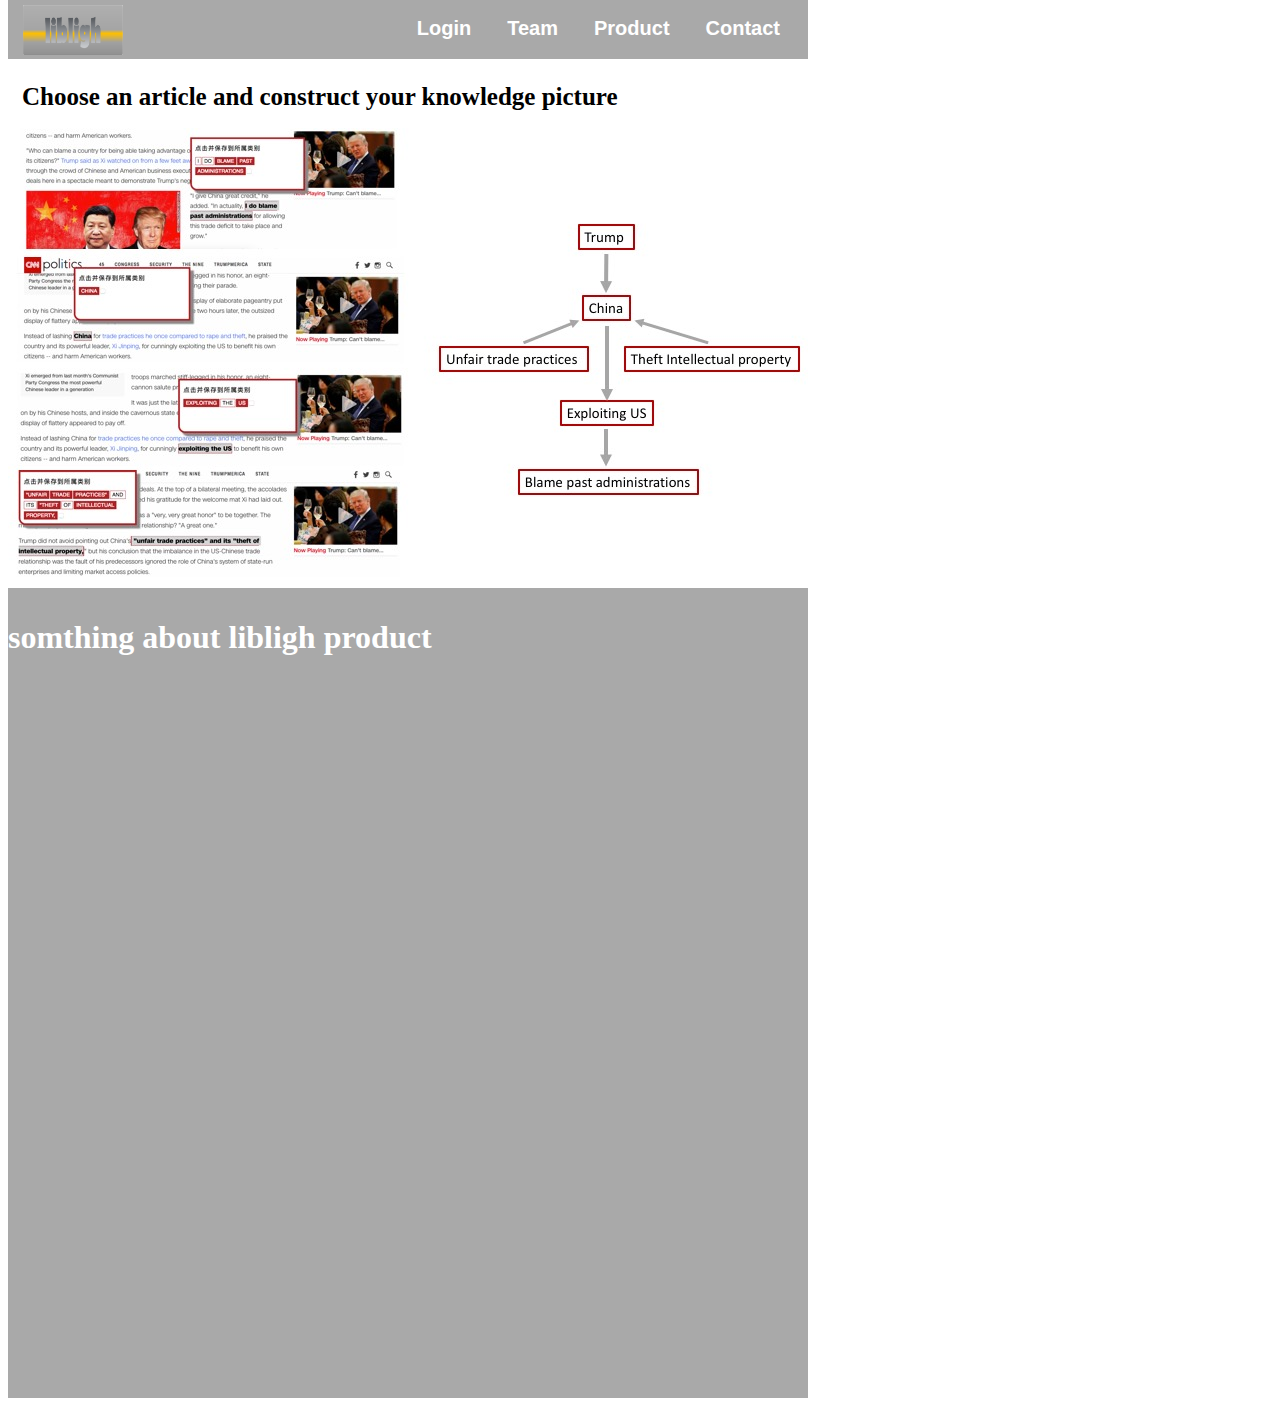
==== index.html @ 071c45fa "V1 structure" ====
<!DOCTYPE html>
<html lang="en">

<head>
  <meta charset="utf-8">
  <meta hettp-equiv="X-UA-Compatible" content="IE=edge">
  <meta name="veiwport" content="width=device-width, initial-scale=1">
  <title>LibLigh</title>
  <link href="stylesheet.css" rel="stylesheet">
</head>

<body>
  <div id="wrapper">
    <div id="logo">
      <img src="img/logo.png" width="100" height="50">
    </div>
    <div id="logo-guide">
      <ul class="nav-guide">
        <li><a id="item_1" href="index.html">Contact</a></li>
        <li><a id="item_2" href="product.html">Product</a></li>
        <li><a id="item_3" href="team.html">Team</a></li>
        <li><a id="item_3" href="Login.html">Login</a></li>
      </ul>
    </div>
  </div>

    <div id="about_the_product">
          <h1 id="construct_knowledge">Choose an article and construct your knowledge picture</h1>
          <img src="img/example.jpg" width="800" height="450">

    </div>
    <div id="product_methodology" >

        <h1 id="introduction_the_product">somthing about libligh product</h1>
    </div>








</body>


</html>
---- stylesheet.css ----
#construct_knowledge{
  margin-top: -25px;
  padding-left: 14px;
  font-family: fantasy;
  font-weight:200px;
  font-size: 25px;

}
#wrapper{
  margin-top: -25px;
  position: fixed;
}
#logo{

  float: left;
  padding-top: 22px;
  padding-left: 15px;
}
#logo-guide{
  width: 800px;
  height: 60px;
  background-color: #A9A9A9;

}
#about_the_product{
  padding-top: 100px;
  padding-bottom: 30px;
  width: 800px;
  height: 450px;
  background-color: #ffffff;

}
#introduction_the_product{
  color:white;
}

#product_methodology{
  padding-top: 10px;
  width: 800px;
  height: 800px;
  background-color: #A9A9A9;
}
.nav-guide li{
  display: inline-block;
  float:right;
  position: relative;
  padding-top: 18px;
  padding-right: 20px;
}
.nav-guide a{
  text-decoration: none;
  font-size: 20px;
  color: #ffffff;
  padding: 8px 8px;
  font-family: Sans-serif;
  font-weight: bold;
}
.nav-guide li:hover > a,

.nav-guide a:focus {

    border-radius: 5px;
    background-color: #ffffff;
    color:#A9A9A9;

}
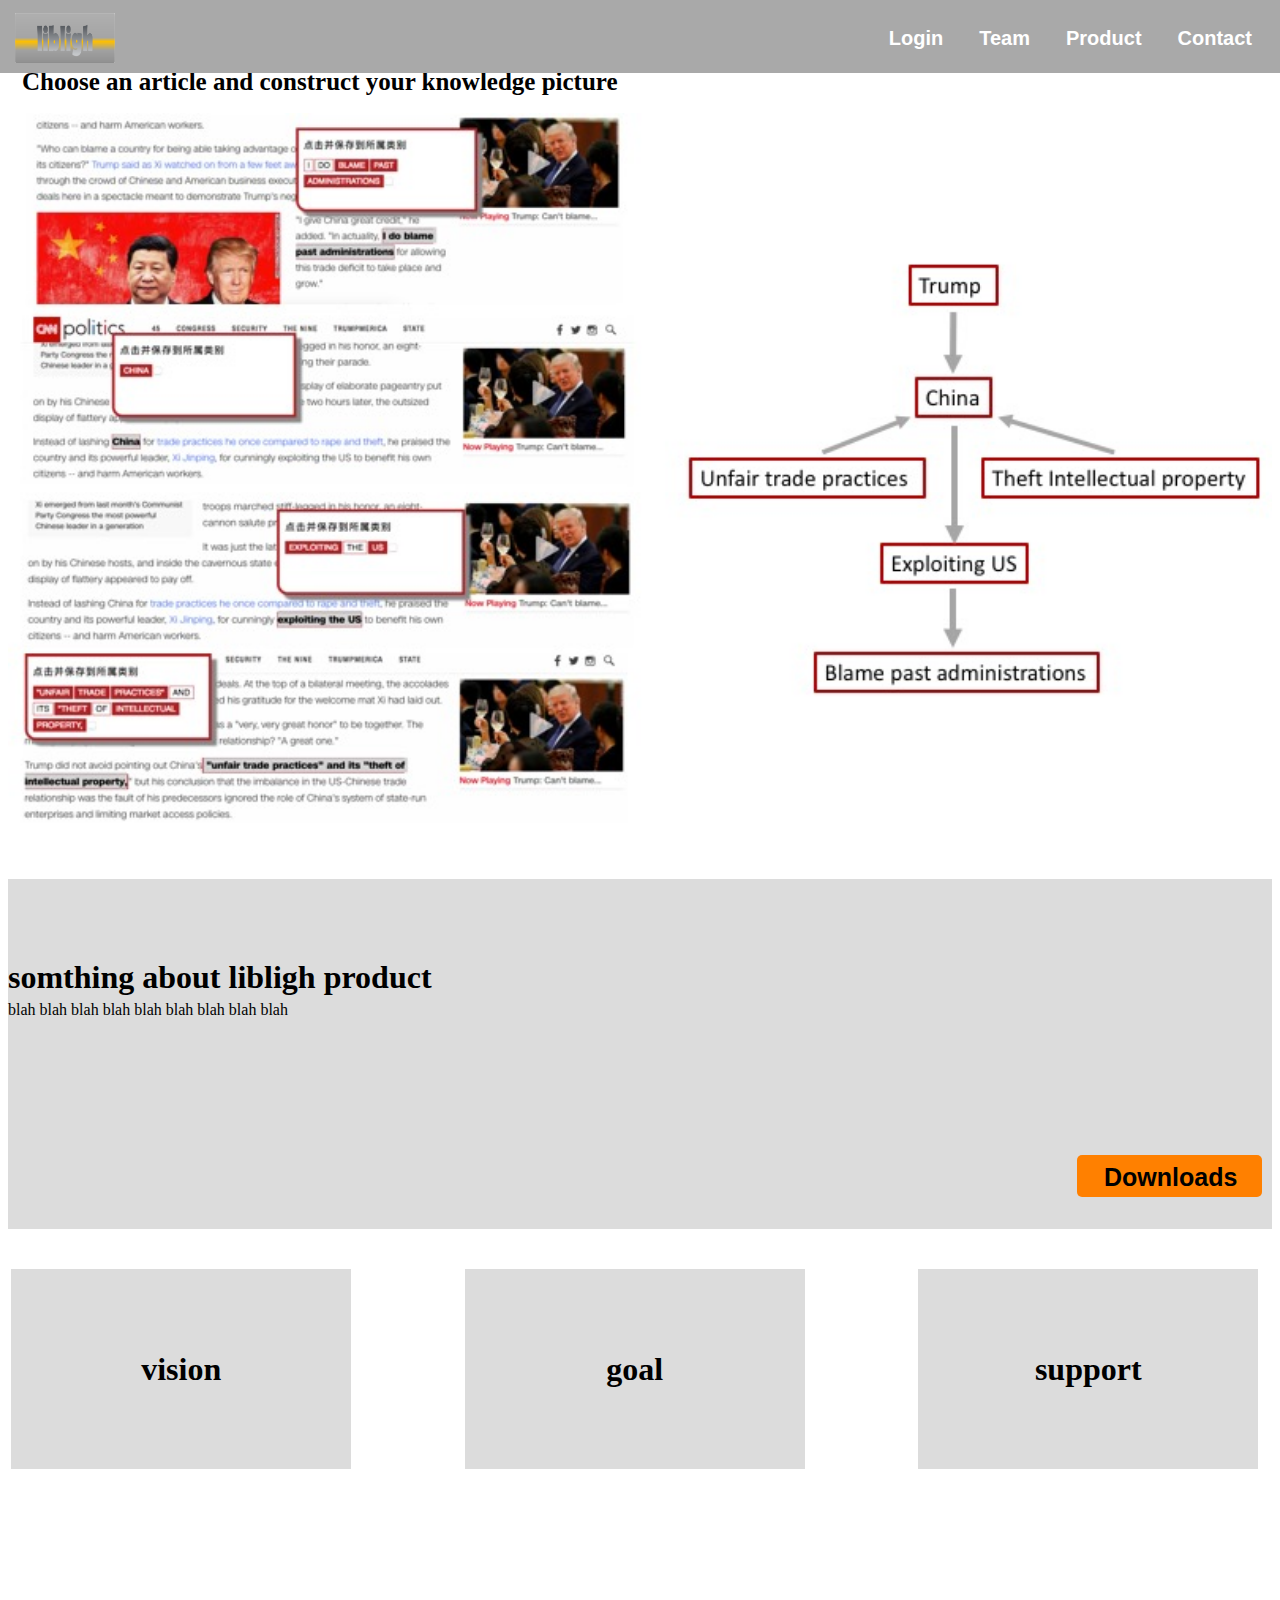
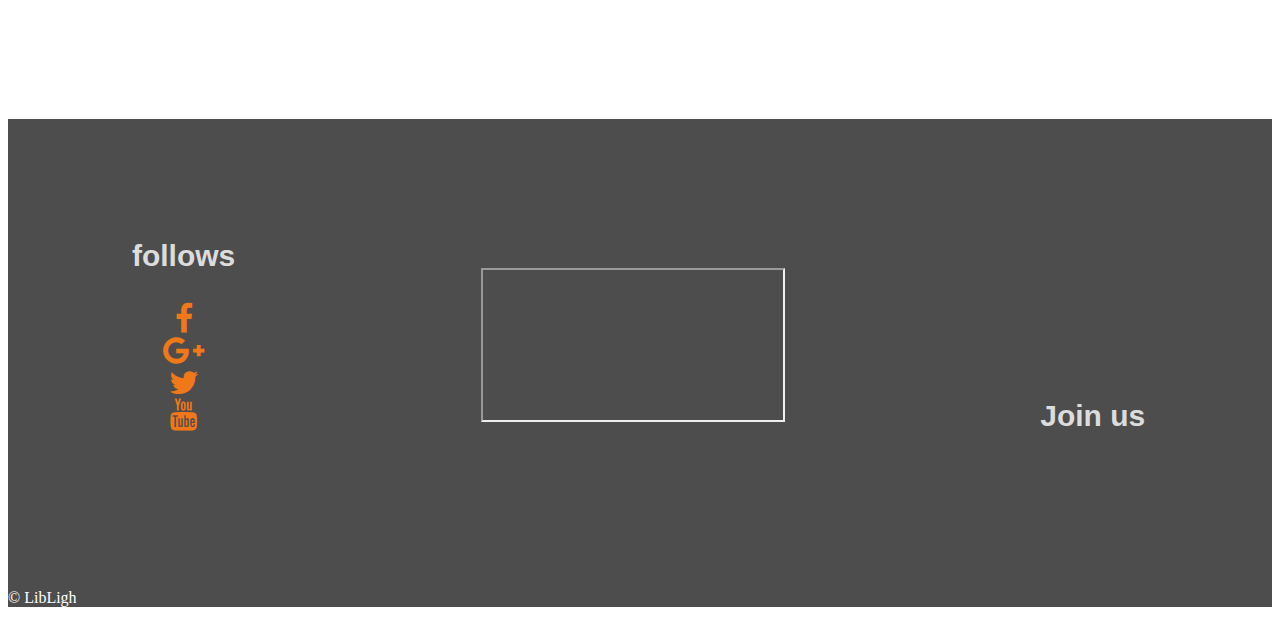
==== commit 13904123: "2rd V" ====
--- a/index.html
+++ b/index.html
@@ -3,14 +3,16 @@
 
 <head>
   <meta charset="utf-8">
-  <meta hettp-equiv="X-UA-Compatible" content="IE=edge">
+
   <meta name="veiwport" content="width=device-width, initial-scale=1">
   <title>LibLigh</title>
   <link href="stylesheet.css" rel="stylesheet">
+  <link rel="stylesheet" href="css/font-awesome.min.css">
+
 </head>
 
 <body>
-  <div id="wrapper">
+  <div id="header">
     <div id="logo">
       <img src="img/logo.png" width="100" height="50">
     </div>
@@ -24,22 +26,83 @@
     </div>
   </div>
 
-    <div id="about_the_product">
-          <h1 id="construct_knowledge">Choose an article and construct your knowledge picture</h1>
-          <img src="img/example.jpg" width="800" height="450">
+  <div id="wrapper">
+    <div id="row" class="col-m-12 col-12">
+
+      <div id="about_the_product" class="col-m-12 col-12">
+        <h1 id="construct_knowledge">Choose an article and construct your knowledge picture</h1>
+        <img src="img/example.jpg" width=100% height=auto>
+
+      </div>
+
+      <div class="col-m-12 col-12 introduction">
+
+        <h1 id="introduction_the_product">somthing about libligh product</h1>
+        <p>blah blah blah blah blah blah blah blah blah</p>
+        <div class="download_window " >
+        <a class="download" href="dowload.html"> Downloads</a>
+        </div>
+
+
+      </div>
+
+      <div class="strech_methodology col-m-12 col-12">
+        <div class="col-m-13  col-13 vision">
+          <h1>vision</h1>
+        </div>
+        <div class="col-m-1 col-1 blank">
+
+        </div>
+        <div class="col-m-13 col-13 vision">
+          <h1>goal</h1>
+        </div>
+        <div class="col-m-1 col-1 blank">
+
+        </div>
+        <div class="col-m-13 col-13 vision">
+          <h1>support</h1>
+        </div>
+
 
     </div>
-    <div id="product_methodology" >
 
-        <h1 id="introduction_the_product">somthing about libligh product</h1>
+<div class="clearfix"></div>
+
+  <div class="footer col-m-12 col-12">
+    <div class=strech_methodology_footer>
+      <div class="col-m-13  col-13 vision_1">
+        <p class="text">follows</p>
+
+        <ul class="social">
+          <li><a href="#"><i class="fa fa-facebook"></i></a></li>
+          <li><a href="#"><i class="fa fa-google-plus"></i></a></li>
+          <li><a href="#"><i class="fa fa-twitter"></i></a></li>
+          <li><a href="#"><i class="fa fa-youtube"></i></a></li>
+        </ul>
+
+      </div>
+      <div class="col-m-14 col-1 blank_1">
+
+      </div>
+      <div class="col-m-13 col-13 vision_1">
+        <div class="google-maps">
+             <iframe src="https://www.google.com/maps/embed?pb=!1m14!1m8!1m3!1d10057.95122415808!2d-1.3933070637675973!3d50.93319116964276!3m2!1i1024!2i768!4f13.1!3m3!1m2!1s0x0%3A0x50cabc792a027365!2sUniversity+of+Southampton+Highfield+Campus!5e0!3m2!1sen!2suk!4v1473668326831"></iframe>
+
+        </div>
+      </div>
+      <div class="col-m-14 col-1 blank_1">
+
+      </div>
+      <div class="col-m-13 col-13 vision_1">
+        <p class="text">Join us</p>
+      </div>
     </div>
 
 
+<div class="copy_right">
 
-
-
-
-
+</p>&copy; LibLigh<p>
+</div>
 
 </body>
 
--- a/stylesheet.css
+++ b/stylesheet.css
@@ -1,4 +1,6 @@
-
+*{
+  box-sizing:border-box;
+}
 #construct_knowledge{
   margin-top: -25px;
   padding-left: 14px;
@@ -7,46 +9,72 @@
   font-size: 25px;
 
 }
+#header{
+  height: 80px;
+  background-color: #A9A9A9;
+  position: fixed;
+  right: 0;
+  left: 0;
+  z-index: 1;
+}
 #wrapper{
-  margin-top: -25px;
-  position: fixed;
+  margin-top: -15px;
+
 }
 #logo{
 
   float: left;
-  padding-top: 22px;
+  padding-top: 20px;
   padding-left: 15px;
 }
 #logo-guide{
-  width: 800px;
+
   height: 60px;
   background-color: #A9A9A9;
+
 
 }
 #about_the_product{
   padding-top: 100px;
   padding-bottom: 30px;
-  width: 800px;
-  height: 450px;
+
+  height: auto;
   background-color: #ffffff;
 
+
 }
 #introduction_the_product{
-  color:white;
+  padding-top: 80px;
+  color:black;
+  height: 100px;
+
+
+}
+.introduction{
+  background-color: #DCDCDC;
+  height: 350px;
+
+
 }
 
 #product_methodology{
-  padding-top: 10px;
-  width: 800px;
-  height: 800px;
-  background-color: #A9A9A9;
-}
+  padding-top: 20px;
+  padding-left: 170px;
+  height: 300px;
+  background-color: #F8F8FF;
+}
+.our_company{
+  height:auto;
+  background-color: #DCDCDC;
+}
+
 .nav-guide li{
   display: inline-block;
   float:right;
   position: relative;
   padding-top: 18px;
   padding-right: 20px;
+
 }
 .nav-guide a{
   text-decoration: none;
@@ -65,3 +93,169 @@
     color:#A9A9A9;
 
 }
+.download{
+color: black;
+text-decoration: none;
+font-size: 25px;
+font-family:sans-serif;
+font-weight: bold;
+padding-left: 15px;
+}
+.download:hover{
+  color: white;
+}
+.download_window{
+  border-radius: 5px;
+  padding-top: 8px;
+  padding-left: 12px;
+  width: 185px;
+  height: 42px;
+  background-color: #ff8000;
+  position: relative;
+  margin-right: 10px;
+  margin-top: 120px;
+  float: right;
+  z-index: 0;
+}
+
+.vision{
+  margin-top: 30px;
+
+  padding-top: 60px;
+  text-align:center;
+  background-color:#DCDCDC;
+  height: 200px;
+  display: inline-block;
+
+
+}
+.vision_1{
+
+  margin-top: 30px;
+  padding-top: 60px;
+  text-align:center;
+  background-color:#4d4d4d;
+  height: 200px;
+  display: inline-block;
+
+
+}
+
+
+.blank{
+  padding-top: 20px;
+  text-align:center;
+  height: 20px;
+  background-color: white;
+  display: inline-block;
+}
+.blank_1{
+  padding-top: 20px;
+  text-align:center;
+  height: 20px;
+  background-color: #4d4d4d;
+  display: inline-block;
+}
+.strech_methodology{
+
+  padding-top: 10px;
+  padding-left: 3px;
+  height: auto;
+  background-color: #ffffff;
+  padding-bottom: 250px;
+}
+.strech_methodology_footer{
+  margin-bottom:  80px;
+
+
+  background-color: #4d4d4d;
+}
+.footer{
+  height: auto;
+  background-color: #4d4d4d;
+}
+.social{
+  margin-left: -30px;
+}
+.social li{
+
+  padding-left: 10px;
+}
+.social i{
+  color:#F07818;
+  font-size:200%;
+
+}
+.social i:hover {
+color:#DCDCDC
+}
+.text{
+  padding-left: 10px;
+  font-size: 30px;
+  font-weight: bold;
+  font-family: sans-serif;
+  color:#DCDCDC;
+}
+
+ul.social {
+    list-style-type: none;
+    margin: 0;
+    padding: 0;
+
+}
+
+.google-maps{
+  position:relative;
+  overflow: hidden;
+}
+
+
+.copy_right{
+  color: white;
+}
+.clearfix{
+  overflow: auto;
+}
+
+
+[class*="col-"] {
+    width: 100%;
+}
+@media only screen and (min-width: 600px) {
+    /* For tablets: */
+    .col-m-1 {width: 8.33%;}
+    .col-m-2 {width: 16.66%;}
+    .col-m-3 {width: 25%;}
+    .col-m-4 {width: 33.33%;}
+    .col-m-5 {width: 41.66%;}
+    .col-m-6 {width: 50%;}
+    .col-m-7 {width: 58.33%;}
+    .col-m-8 {width: 66.66%;}
+    .col-m-9 {width: 75%;}
+    .col-m-10 {width: 83.33%;}
+    .col-m-11 {width: 91.66%;}
+    .col-m-12 {width: 100%;}
+    .col-m-13 {width: 27%;}
+    .col-m-14 {width: 5%;}
+
+
+
+}
+@media only screen and (min-width: 768px) {
+    /* For desktop: */
+    .col-1 {width: 8.33%;}
+    .col-2 {width: 16.66%;}
+    .col-3 {width: 25%;}
+    .col-4 {width: 33.33%;}
+    .col-5 {width: 41.66%;}
+    .col-6 {width: 50%;}
+    .col-7 {width: 58.33%;}
+    .col-8 {width: 66.66%;}
+    .col-9 {width: 75%;}
+    .col-10 {width: 83.33%;}
+    .col-11 {width: 91.66%;}
+    .col-12 {width: 100%;}
+    .col-13 {width: 27%;}
+    .col-14 {width: 5%;}
+
+}
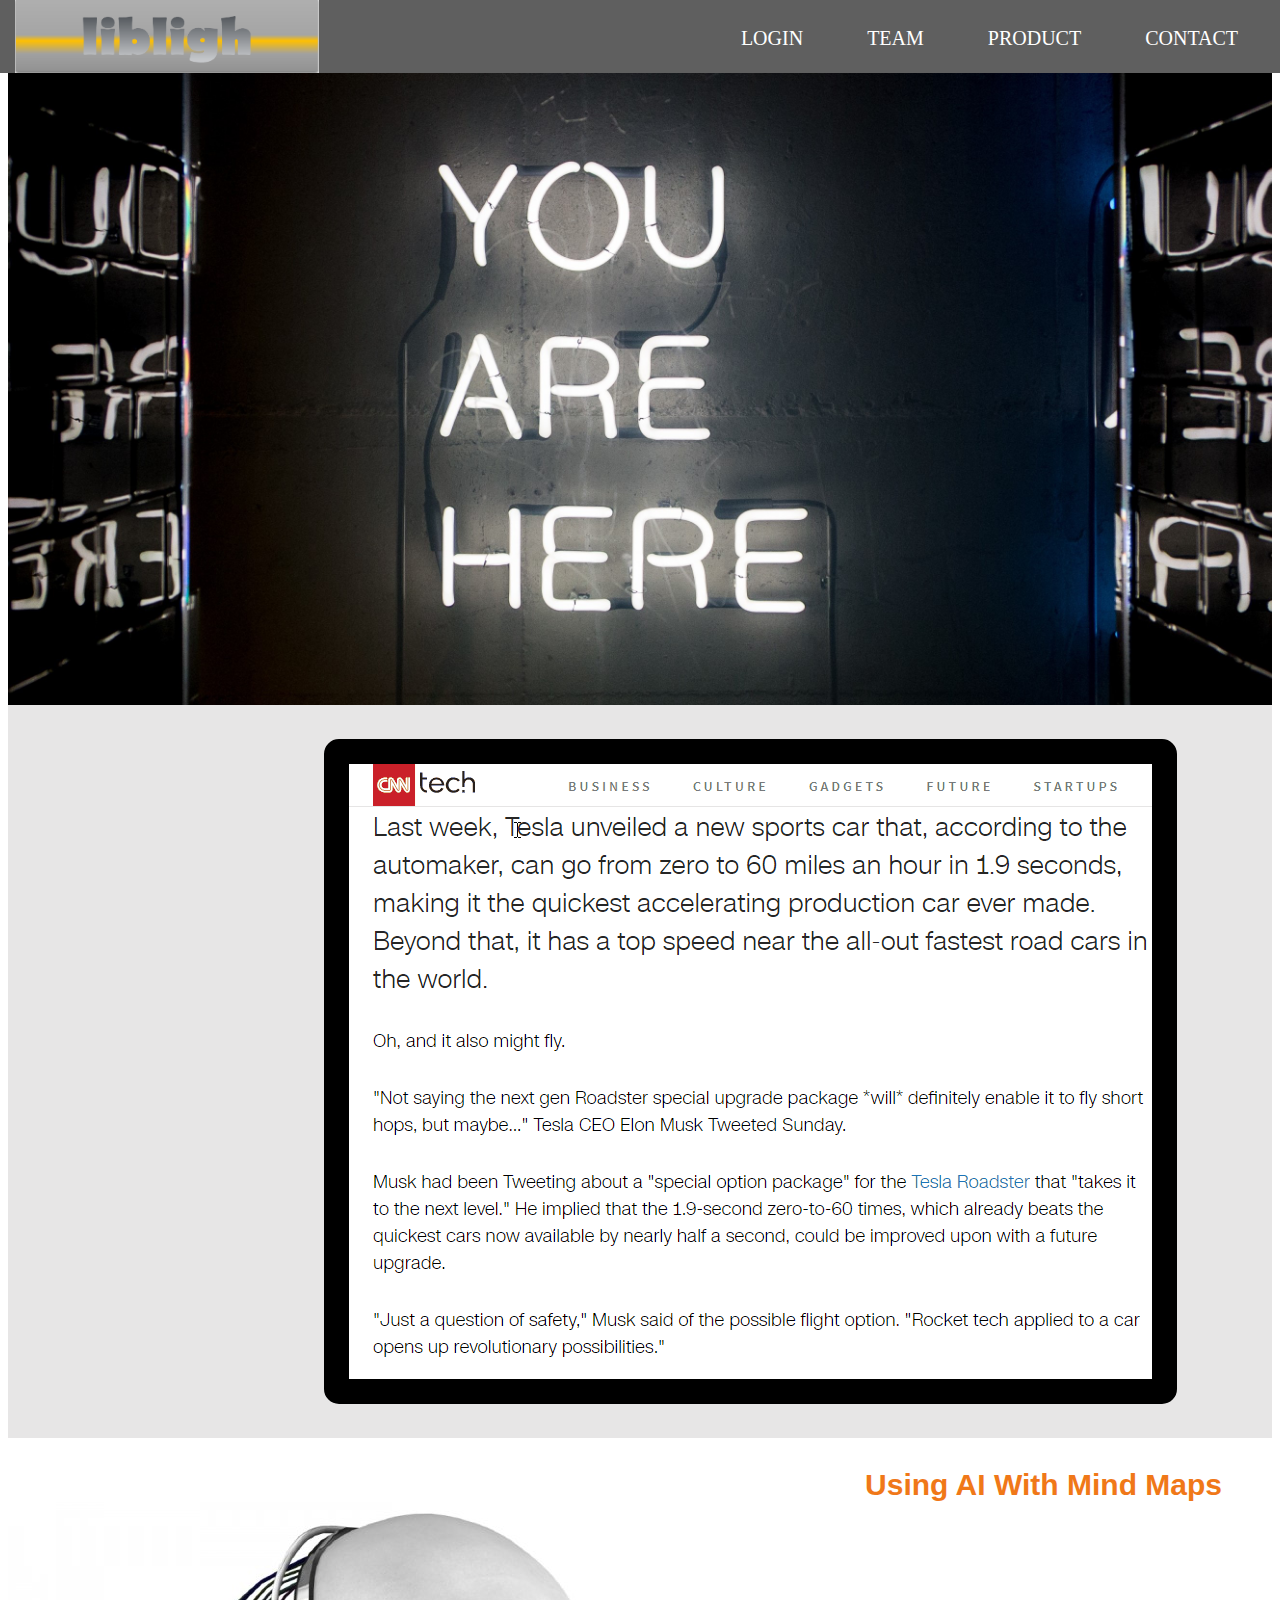
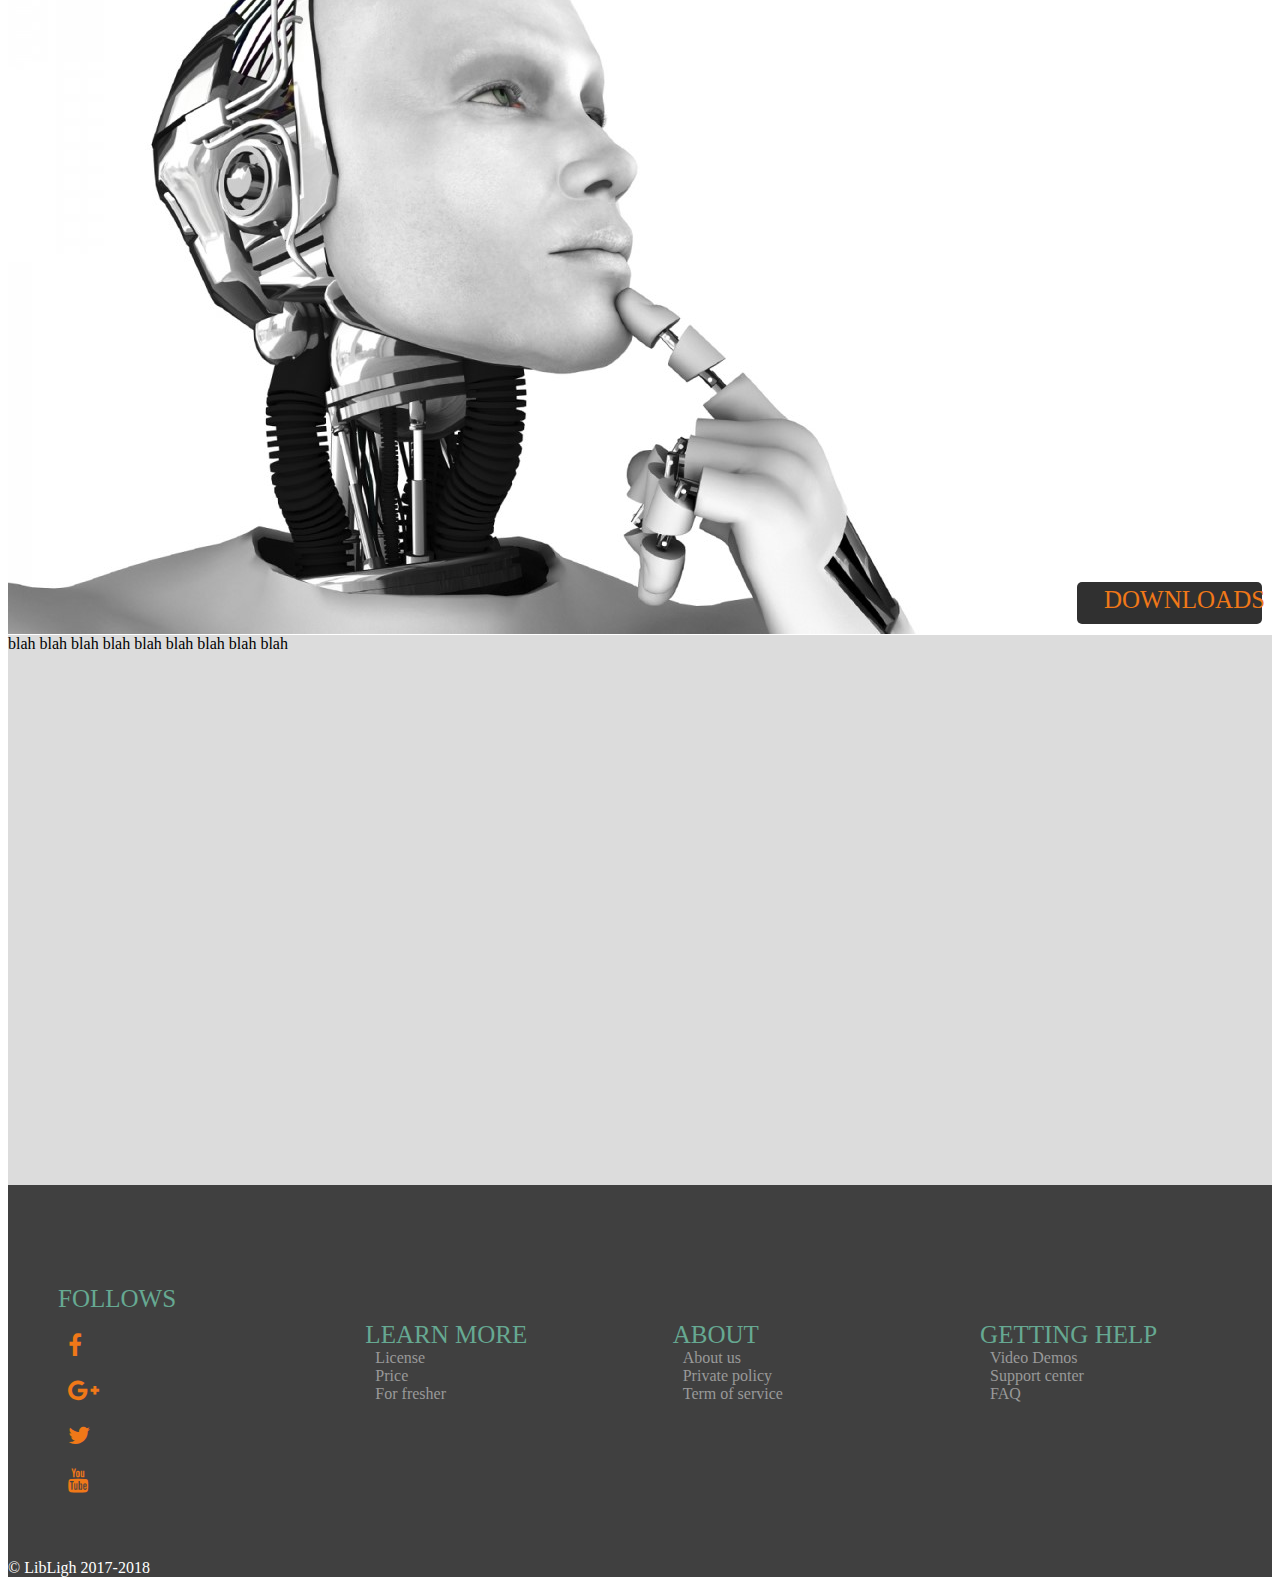
==== commit b443c996: "v4" ====
--- a/index.html
+++ b/index.html
@@ -8,21 +8,26 @@
   <title>LibLigh</title>
   <link href="stylesheet.css" rel="stylesheet">
   <link rel="stylesheet" href="css/font-awesome.min.css">
+  <script type="text/javascript" src="https://ajax.googleapis.com/ajax/libs/jquery/1.11.1/jquery.min.js"></script>
+  <script type="text/javascript" src="menu.js"></script>
 
 </head>
 
 <body>
   <div id="header">
+    <script src="js/jquery-1.11.2.min.js"></script>
     <div id="logo">
-      <img src="img/logo.png" width="100" height="50">
+      <img src="img/logo.png"  height="75" borde-radius="30">
     </div>
     <div id="logo-guide">
       <ul class="nav-guide">
-        <li><a id="item_1" href="index.html">Contact</a></li>
-        <li><a id="item_2" href="product.html">Product</a></li>
-        <li><a id="item_3" href="team.html">Team</a></li>
-        <li><a id="item_3" href="Login.html">Login</a></li>
+        <li><a style="font-family: fantasy;font-size:20px;  class="item_1" href="index.html">CONTACT</a></li>
+        <li><a style="font-family: fantasy;font-size:20px;  class="item_2" href="product.html">PRODUCT</a></li>
+        <li><a style="font-family: fantasy;font-size:20px;  class="item_3" href="team.html">TEAM</a></li>
+        <li><a style="font-family: fantasy;font-size:20px;  class="item_3" href="Login.html">LOGIN</a></li>
       </ul>
+      <a class="toggle-nav" href="#">&#9776;
+      </a>
     </div>
   </div>
 
@@ -30,22 +35,36 @@
     <div id="row" class="col-m-12 col-12">
 
       <div id="about_the_product" class="col-m-12 col-12">
-        <h1 id="construct_knowledge">Choose an article and construct your knowledge picture</h1>
-        <img src="img/example.jpg" width=100% height=auto>
-
-      </div>
-
-      <div class="col-m-12 col-12 introduction">
-
-        <h1 id="introduction_the_product">somthing about libligh product</h1>
+
+        <img class="jumbotron" src="img/b2_v2.jpg" >
+
+      </div>
+
+      <div id="introduction" class="col-m-12 col-12">
+        <div class="demo">
+        <img class="demo_setting" src="video/demo.gif" border="25px solid black">
+        </div>
+
+
+      </div>
+
+      <div id="our_product" class="col-m-12 col-12">
+          <p class="text_ai">Using AI With Mind Maps</p>
+          <div class="download_window ">
+            <a class="download" href="dowload.html">DOWNLOADS</a>
+          </div>
+
+        <!--<img src="video/giphy.gif" alt="合作式思維導圖、概念圖、綱領">-->
+      </div>
+
+      <div id="section_3" class="col-m-12 col-12">
+
         <p>blah blah blah blah blah blah blah blah blah</p>
-        <div class="download_window " >
-        <a class="download" href="dowload.html"> Downloads</a>
-        </div>
-
-
-      </div>
-
+
+      </div>
+
+
+      <!--
       <div class="strech_methodology col-m-12 col-12">
         <div class="col-m-13  col-13 vision">
           <h1>vision</h1>
@@ -65,46 +84,124 @@
 
 
     </div>
-
-<div class="clearfix"></div>
-
-  <div class="footer col-m-12 col-12">
-    <div class=strech_methodology_footer>
-      <div class="col-m-13  col-13 vision_1">
-        <p class="text">follows</p>
-
-        <ul class="social">
-          <li><a href="#"><i class="fa fa-facebook"></i></a></li>
-          <li><a href="#"><i class="fa fa-google-plus"></i></a></li>
-          <li><a href="#"><i class="fa fa-twitter"></i></a></li>
-          <li><a href="#"><i class="fa fa-youtube"></i></a></li>
-        </ul>
-
-      </div>
-      <div class="col-m-14 col-1 blank_1">
-
-      </div>
-      <div class="col-m-13 col-13 vision_1">
-        <div class="google-maps">
-             <iframe src="https://www.google.com/maps/embed?pb=!1m14!1m8!1m3!1d10057.95122415808!2d-1.3933070637675973!3d50.93319116964276!3m2!1i1024!2i768!4f13.1!3m3!1m2!1s0x0%3A0x50cabc792a027365!2sUniversity+of+Southampton+Highfield+Campus!5e0!3m2!1sen!2suk!4v1473668326831"></iframe>
-
-        </div>
-      </div>
-      <div class="col-m-14 col-1 blank_1">
-
-      </div>
-      <div class="col-m-13 col-13 vision_1">
-        <p class="text">Join us</p>
-      </div>
-    </div>
-
-
+  -->
+
+      <div class="clearfix"></div>
+
+      <div class="footer">
+        <div class="row">
+            <div class="p  col-1">
+              <span class="text">FOLLOWS</span>
+              <ul class="social">
+                <li><a href="#"><i class="fa fa-facebook"></i></a></li>
+                <li><a href="#"><i class="fa fa-google-plus"></i></a></li>
+                <li><a href="#"><i class="fa fa-twitter"></i></a></li>
+                <li><a href="#"><i class="fa fa-youtube"></i></a></li>
+
+
+              </ul>
+            </div>
+
+            <div class="p1  col-1">
+              <span class="text">LEARN MORE</span>
+              <ul class="social">
+                <li><a class="license">License</a></li>
+                <li><a class="license">Price</a></li>
+                <li><a class="license">For fresher</a></li>
+
+
+              </br>
+              </br>
+              </br>
+              </br>
+              </br>
+
+              </ul>
+          </div>
+
+          <div class="p2   col-1">
+            <span class="text">ABOUT</span>
+            <ul class="social">
+              <li><a class="license">About us</a></li>
+              <li><a class="license">Private policy</a></li>
+              <li><a class="license">Term of service</a></li>
+
+            </br>
+            </br>
+            </br>
+            </br>
+            </br>
+            </ul>
+
+
+        </div>
+
+        <div class="p3  col-1">
+          <span class="text">GETTING HELP</span>
+          <ul class="social">
+            <li><a class="license">Video Demos</a></li>
+            <li><a class="license">Support center</a></li>
+            <li><a class="license">FAQ</a></li>
+
+          </br>
+          </br>
+          </br>
+          </br>
+          </br>
+          </ul>
+
+
+      </div>
+
+
+
+      </div>
+
+
+        <!--
+      <div class="col-m-1 col-1 vision_1">
+        <p class="text_footer_3">ABOUT</p>
+        <p class="us">About us</p>
+        <p class="policy<">Private policy</p>
+        <p class="service">Term of service</p>
+
+
+
+
+      </div>
+
+      <div class="col-m-1 col-1 vision_1">
+        <p class="text_footer_3">GETTING HELP</p>
+        <p class="demos">Video Demos</p>
+        <p class="support">Support center</p>
+        <p class="FAQ">FAQ</p>
+
+      </div>
+
+      <div class="col-m-1 col-1 vision_1">
+        <p class="text_footer_3">Downloads</p>
+        <p class="plugin">Chrome plugin</p>
+        <p class="license">Mac app</p>
+
+
+      </div>
+      <div class="col-m-1 col-1 vision_1">
+        <p class="text_footer_3">Blog</p>
+        <p class="Blog">Our Blog</p>
+
+
+      </div>
+
+    </div>
+-->
+
+
+
+</body>
 <div class="copy_right">
 
-</p>&copy; LibLigh<p>
+</p>&copy; LibLigh 2017-2018
+  <p>
 </div>
 
-</body>
-
-
 </html>
--- a/stylesheet.css
+++ b/stylesheet.css
@@ -1,261 +1,616 @@
-*{
-  box-sizing:border-box;
-}
-#construct_knowledge{
+* {
+  box-sizing: border-box;
+}
+
+#construct_knowledge {
   margin-top: -25px;
   padding-left: 14px;
   font-family: fantasy;
-  font-weight:200px;
+  font-weight: 200px;
   font-size: 25px;
-
-}
-#header{
+}
+
+#header {
   height: 80px;
-  background-color: #A9A9A9;
+  background-color: #5f5f5f;
   position: fixed;
   right: 0;
   left: 0;
   z-index: 1;
 }
-#wrapper{
+
+#wrapper {
   margin-top: -15px;
-
-}
-#logo{
-
+}
+
+#logo {
   float: left;
-  padding-top: 20px;
+  padding-top: 5px;
   padding-left: 15px;
-}
-#logo-guide{
-
+
+}
+
+#logo-guide {
   height: 60px;
-  background-color: #A9A9A9;
-
-
-}
-#about_the_product{
-  padding-top: 100px;
+  background-color: #5f5f5f;
+}
+
+
+
+.toggle-nav {
+  display: none;
+}
+
+
+
+#about_the_product {
+  padding-top: 80px;
   padding-bottom: 30px;
-
   height: auto;
-  background-color: #ffffff;
-
-
-}
-#introduction_the_product{
-  padding-top: 80px;
-  color:black;
-  height: 100px;
-
-
-}
-.introduction{
+  background-color: #e7e6e6;
+}
+
+
+
+#introduction_the_product {
   background-color: #DCDCDC;
   height: 350px;
 
-
-}
-
-#product_methodology{
+}
+
+#introduction {
+
+  background-color: #e7e6e6;
+  /*height: 600px;
+  background-image: url("video/demo.gif");*/
+
+  background-repeat: no-repeat;
+  align-items: center;
+  background-position: center;
+
+}
+
+#introduction p{
+  margin-left: 100px;
+}
+p.text_ai{
+  text-align: right;
+  padding-right: 50px;
+  font-family:sans-serif;
+  font-size: 30px;
+  font-weight: bold;
+  color: #F07818;
+
+}
+
+.demo{
+margin: auto;
+width:50%;
+height:auto;
+padding-bottom: 30px;
+}
+.demo_setting{
+  border-radius: 15px;
+}
+
+#our_product{
+
+  background-image:  url("img/ai_v2.jpg");
+   background-repeat: no-repeat;
+  background-color: white;
+  height: 800px;
+  background-position: left;
+}
+#section_3 {
+  margin-top: -49px;
+  background-color: #DCDCDC;
+  height: 550px;
+
+  background-position: center;
+  background-repeat: no-repeat;
+
+}
+#product_methodology {
   padding-top: 20px;
   padding-left: 170px;
-  height: 300px;
+  height: auto;
   background-color: #F8F8FF;
 }
-.our_company{
+.jumbotron{
+  margin: auto;
+  width:100%;
   height:auto;
+
+}
+
+.our_company {
+  height: auto;
   background-color: #DCDCDC;
 }
 
-.nav-guide li{
-  display: inline-block;
-  float:right;
+.nav-guide li {
+  display: inline-block;
+  float: right;
   position: relative;
   padding-top: 18px;
   padding-right: 20px;
 
-}
-.nav-guide a{
+
+}
+
+
+
+.nav-guide a {
   text-decoration: none;
-  font-size: 20px;
-  color: #ffffff;
+
+
   padding: 8px 8px;
-  font-family: Sans-serif;
-  font-weight: bold;
-}
-.nav-guide li:hover > a,
-
-.nav-guide a:focus {
-
-    border-radius: 5px;
-    background-color: #ffffff;
-    color:#A9A9A9;
-
-}
-.download{
-color: black;
-text-decoration: none;
-font-size: 25px;
-font-family:sans-serif;
-font-weight: bold;
-padding-left: 15px;
-}
-.download:hover{
-  color: white;
-}
-.download_window{
+
+}
+
+
+.nav-guide li:hover>a, .nav-guide a:focus {
   border-radius: 5px;
-  padding-top: 8px;
+
+  color: #A9A9A9;
+}
+
+
+
+.download {
+
+  color: #F07818;
+  text-decoration: none;
+  font-size: 25px;
+  font-family: fantasy;
+
+  padding-left: 15px;
+
+
+}
+
+.download:hover {
+
+  text-shadow: 0px 1px 0px rgba(0, 0, 0, 0.5);
+  color: #66a992;
+
+  transition: color linear 0.15s;
+}
+
+.download_window {
+
+  border-radius: 5px;
+  padding-top: 4px;
   padding-left: 12px;
   width: 185px;
   height: 42px;
-  background-color: #ff8000;
+  background-color: #303030;
   position: relative;
   margin-right: 10px;
-  margin-top: 120px;
+  margin-top: 650px;
   float: right;
   z-index: 0;
 }
 
-.vision{
-  margin-top: 30px;
-
-  padding-top: 60px;
-  text-align:center;
-  background-color:#DCDCDC;
-  height: 200px;
-  display: inline-block;
-
-
-}
-.vision_1{
-
+.vision {
   margin-top: 30px;
   padding-top: 60px;
-  text-align:center;
-  background-color:#4d4d4d;
-  height: 200px;
-  display: inline-block;
-
-
-}
-
-
-.blank{
+  text-align: center;
+  background-color: #DCDCDC;
+  height: 220px;
+
+}
+
+.vision_1 {
+  padding-top: 50px;
+  margin-right:10px;
+  padding-left: 30px;
+  width: 100%;
+  margin-top: 0px;
+  padding-top: 10px
+  text-align: center;
+  background-color: #4d4d4d;
+  height: 212px;
+  display: inline-block;
+}
+
+.vision_2{
+  margin-top: 40px;
+  margin-right:10px;
+  padding-left: 30px;
+  width: 100%;
+  padding-top: 30px;
+  text-align: center;
+  background-color: #4d4d4d;
+  height: 100px;
+  display: inline-block;
+}
+.Learn{
+  margin-top: 95px;
+  margin-right:10px;
+
+
+}
+.blank {
   padding-top: 20px;
-  text-align:center;
+  text-align: center;
   height: 20px;
   background-color: white;
   display: inline-block;
 }
-.blank_1{
+
+.blank_1 {
   padding-top: 20px;
-  text-align:center;
+  text-align: center;
   height: 20px;
   background-color: #4d4d4d;
   display: inline-block;
 }
-.strech_methodology{
-
-  padding-top: 10px;
+
+.strech_methodology {
+
   padding-left: 3px;
   height: auto;
   background-color: #ffffff;
-  padding-bottom: 250px;
-}
-.strech_methodology_footer{
-  margin-bottom:  80px;
-
-
+
+}
+
+.strech_methodology_footer {
+  margin-bottom: 100px;
   background-color: #4d4d4d;
-}
-.footer{
+
+
+}
+
+.footer {
+
+  width: 100%;
   height: auto;
-  background-color: #4d4d4d;
-}
-.social{
-  margin-left: -30px;
-}
-.social li{
+  background-color: #404040;
+
+
+}
+
+.row{
+  height: auto;
+  padding-bottom: 50px;
+  padding-top: 50px;
+}
+
+.p{
+  padding-left: 50px;
+  padding-top: 50px;
+  display: inline-block;
+}
+.p1{
+  padding-left: 50px;
+  display: inline-block;
+
+
+}
+.p2{
+  padding-left: 50px;
+  display: inline-block;
+
+}
+.p3{
+  padding-left: 50px;
+  display: inline-block;
+
+}
+
+
+.social {
+
+
+}
+
+
+.social li {
 
   padding-left: 10px;
-}
-.social i{
-  color:#F07818;
-  font-size:200%;
-
-}
+
+}
+
+.social i {
+  color: #F07818;
+  font-size: 150%;
+  padding-top: 20px;
+}
+
 .social i:hover {
-color:#DCDCDC
-}
-.text{
+  color: #DCDCDC
+}
+
+
+
+.text {
+  margin-bottom: -10px;
+  text-align: center;
+  font-size: 25px;
+
+  font-family: fantasy;
+  color: #66a992;
+}
+.text1{
+  color: #66a992;
+  margin-top: 500px;
+
+}
+.license{
+  color:#999999;
+  font-family:fantasy;
+}
+
+
+.social a:hover{
+
+  color:white;
+}
+
+
+
+.text_footer_2 {
+  margin-bottom: 0px;
   padding-left: 10px;
-  font-size: 30px;
-  font-weight: bold;
+  font-size: 15px;
+
   font-family: sans-serif;
-  color:#DCDCDC;
-}
-
+  color: #66a992;
+}
+
+
+
+.text_footer_3 {
+  margin-bottom: 150px;
+  padding-left: 10px;
+  font-size: 20px;
+
+  font-family: sans-serif;
+  color: #66a992;
+}
+
+/* list bullet symbel free*/
 ul.social {
-    list-style-type: none;
-    margin: 0;
-    padding: 0;
-
-}
-
-.google-maps{
-  position:relative;
+  list-style-type: none;
+  margin: 0;
+  padding: 0;
+}
+ul.Learn{
+  list-style-type: none;
+
+}
+
+
+
+
+
+.google-maps {
+  position: relative;
   overflow: hidden;
 }
 
-
-.copy_right{
+.copy_right {
   color: white;
 }
-.clearfix{
+
+.clearfix {
   overflow: auto;
 }
 
-
-[class*="col-"] {
+#logo-guide a:hover, #logo-guide .current-item a {
+  text-decoration: none;
+  color: #66a992;
+}
+
+
+
+/*
+@media only screen and (min-width: 500px) {
+
+  .col-m-1 {
+    width: 15%;
+  }
+  .col-m-2 {
+    width: 16.66%;
+  }
+  .col-m-3 {
+    width: 25%;
+  }
+  .col-m-4 {
+    width: 33.33%;
+  }
+  .col-m-5 {
+    width: 41.66%;
+  }
+  .col-m-6 {
+    width: 50%;
+  }
+  .col-m-7 {
+    width: 58.33%;
+  }
+  .col-m-8 {
+    width: 66.66%;
+  }
+  .col-m-9 {
+    width: 75%;
+  }
+  .col-m-10 {
+    width: 83.33%;
+  }
+  .col-m-11 {
+    width: 91.66%;
+  }
+  .col-m-12 {
     width: 100%;
-}
-@media only screen and (min-width: 600px) {
-    /* For tablets: */
-    .col-m-1 {width: 8.33%;}
-    .col-m-2 {width: 16.66%;}
-    .col-m-3 {width: 25%;}
-    .col-m-4 {width: 33.33%;}
-    .col-m-5 {width: 41.66%;}
-    .col-m-6 {width: 50%;}
-    .col-m-7 {width: 58.33%;}
-    .col-m-8 {width: 66.66%;}
-    .col-m-9 {width: 75%;}
-    .col-m-10 {width: 83.33%;}
-    .col-m-11 {width: 91.66%;}
-    .col-m-12 {width: 100%;}
-    .col-m-13 {width: 27%;}
-    .col-m-14 {width: 5%;}
-
-
-
-}
-@media only screen and (min-width: 768px) {
-    /* For desktop: */
-    .col-1 {width: 8.33%;}
-    .col-2 {width: 16.66%;}
-    .col-3 {width: 25%;}
-    .col-4 {width: 33.33%;}
-    .col-5 {width: 41.66%;}
-    .col-6 {width: 50%;}
-    .col-7 {width: 58.33%;}
-    .col-8 {width: 66.66%;}
-    .col-9 {width: 75%;}
-    .col-10 {width: 83.33%;}
-    .col-11 {width: 91.66%;}
-    .col-12 {width: 100%;}
-    .col-13 {width: 27%;}
-    .col-14 {width: 5%;}
-
-}
+  }
+  .col-m-13 {
+    width: 27%;
+  }
+  .col-m-14 {
+    width: 5%;
+  }
+
+
+
+}
+
+*/
+@media only screen and (min-width: 1100px) {
+  /* For desktop: */
+  .col-1 {
+    width: 24%;
+  }
+  .col-2 {
+    width: 16.66%;
+  }
+  .col-3 {
+    width: 25%;
+  }
+  .col-4 {
+    width: 33.33%;
+  }
+  .col-5 {
+    width: 41.66%;
+  }
+  .col-6 {
+    width: 50%;
+  }
+  .col-7 {
+    width: 58.33%;
+  }
+  .col-8 {
+    width: 66.66%;
+  }
+  .col-9 {
+    width: 75%;
+  }
+  .col-10 {
+    width: 83.33%;
+  }
+  .col-11 {
+    width: 91.66%;
+  }
+  .col-12 {
+    width: 100%;
+  }
+  .col-13 {
+    width: 27%;
+  }
+  .col-14 {
+    width: 5%;
+  }
+
+  #logo-guide li {
+    display: inline-block;
+    float: right;
+    position: relative;
+    padding-top: 18px;
+    padding-right: 20px;
+
+
+  }
+
+  #logo-guide a {
+    text-decoration: none;
+    font-size: 10px;
+    color: #ffffff;
+    font-family: Sans-serif;
+
+    margin-top: 10px;
+    padding: 22px;
+  }
+
+
+}
+
+@media screen and (max-width: 1100px) {
+  [class*="col-"] {
+    width: 100%;
+  }
+  #logo-guide ul.nav-guide {
+    display: none;
+
+  }
+  #logo-guide ul {
+
+    width: 150px;
+    position: absolute;
+    top: 85%;
+    right: 0px;
+    padding: 25px;
+    box-shadow: 0px 1px 1px rgba(0, 0, 0, 0.15);
+    border-radius: 3px;
+    background: #303030;
+    height: 230px;
+    decoration:none;
+
+  }
+
+
+  #logo-guide ul:after {
+    width: 0px;
+    height: 0px;
+    position: absolute;
+
+    top: 0%;
+    right: 22px;
+    content: '';
+    transform: translate(0%, -100%);
+    border-left: 7px solid transparent;
+    border-right: 7px solid transparent;
+    border-bottom: 7px solid #303030;
+
+  }
+
+  #logo-guide a {
+    text-decoration: none;
+    float: right;
+    font-size: 20px;
+    display: inline-block;
+    color: #ffffff;
+    font-family: Sans-serif;
+  }
+
+  #logo-guide li{
+    padding-top: 20px;
+  }
+ ul.nav-guide{
+
+      list-style-type: none;
+  }
+
+  .toggle-nav {
+    margin-top: 10px;
+    padding: 20px;
+    float: right;
+    display: inline-block;
+    box-shadow: 0px 1px 1px rgba(0, 0, 0, 0.15);
+    border-radius: 3px;
+    background: #303030;
+    text-shadow: 0px 1px 0px rgba(0, 0, 0, 0.5);
+    color: #777;
+    font-size: 20px;
+    transition: color linear 0.15s;
+
+  }
+/*
+  .toggle-nav:hover, .toggle-nav.nav-guide {
+    text-decoration: none;
+    color: #66a992;
+  }
+  align list in footer to center*/
+  .p{
+    text-align: center;
+  }
+  .p1{
+    padding-top: 100px;
+    text-align: center;
+  }
+  .p2{
+    text-align: center;
+  }
+  .p3{
+    text-align: center;
+  }
+}
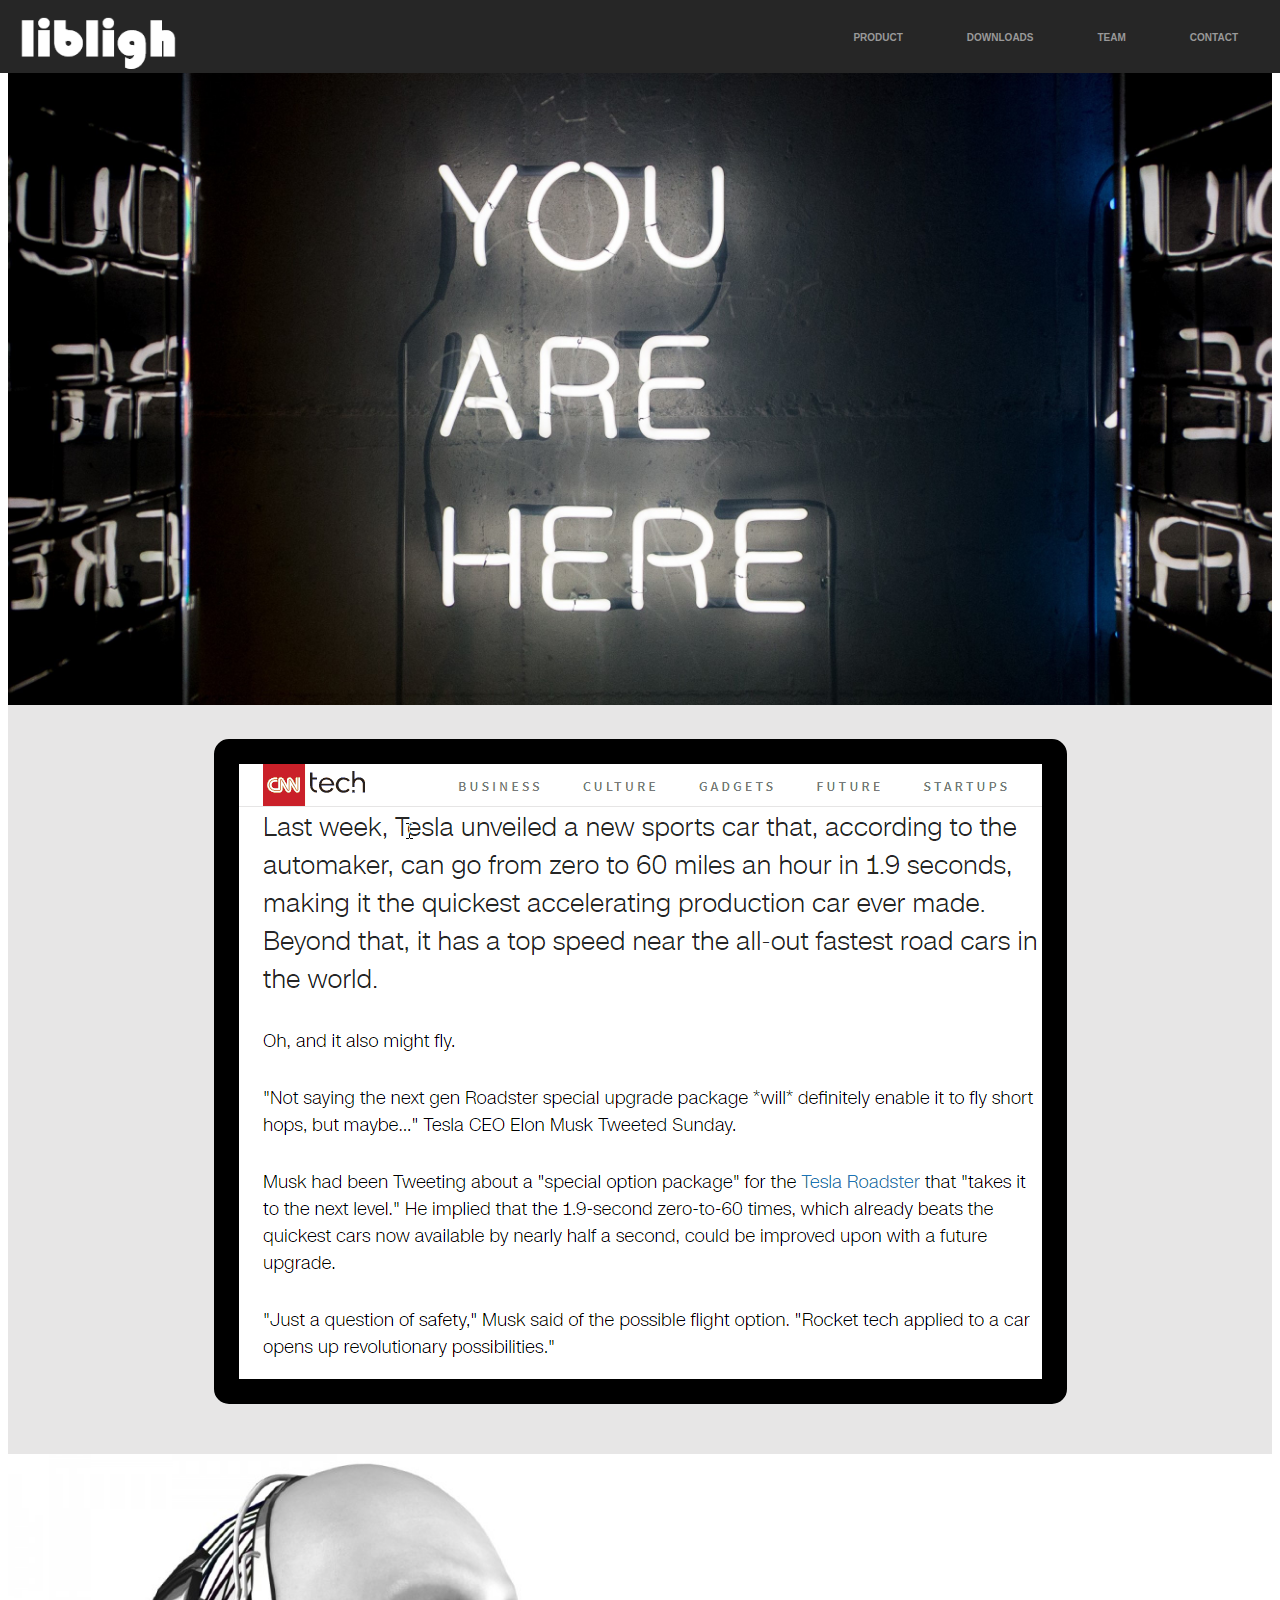
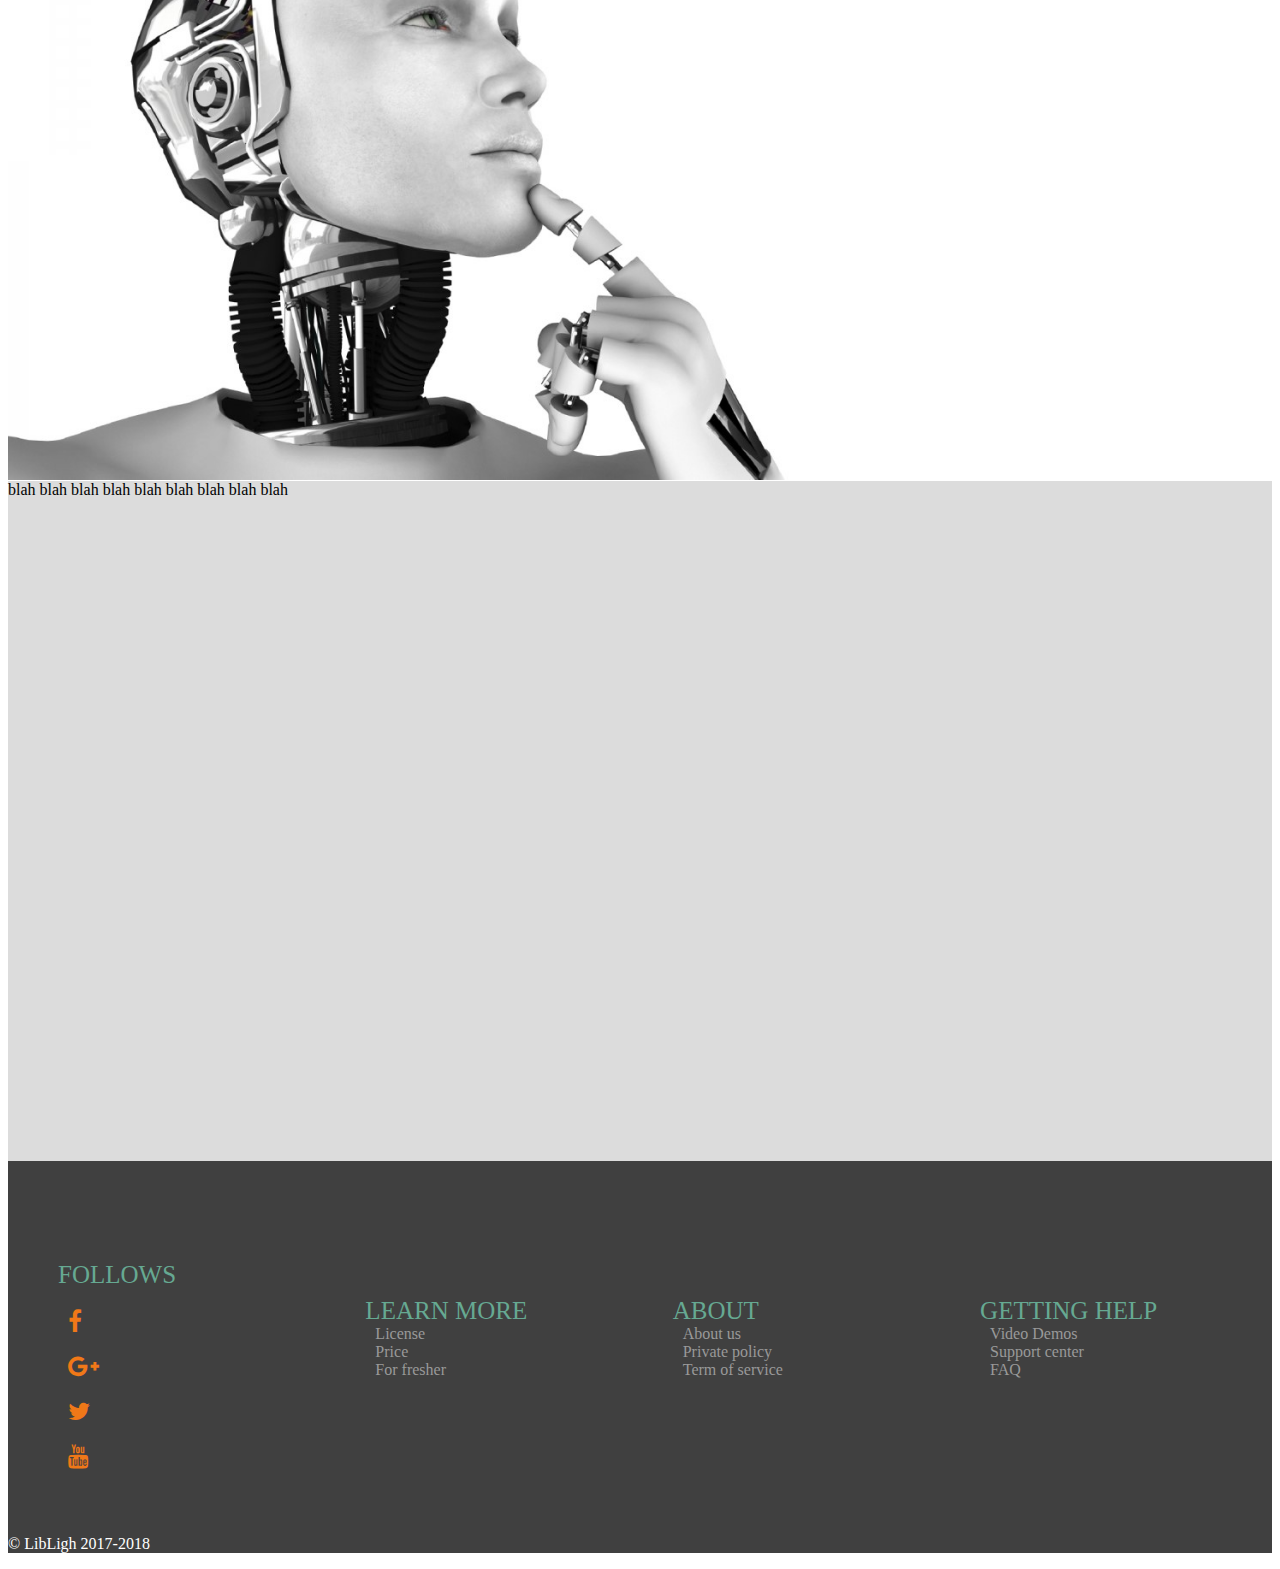
==== commit 12746893: "v4" ====
--- a/index.html
+++ b/index.html
@@ -20,12 +20,15 @@
       <img src="img/logo.png"  height="75" borde-radius="30">
     </div>
     <div id="logo-guide">
+    <nav class="menu">
       <ul class="nav-guide">
-        <li><a style="font-family: fantasy;font-size:20px;  class="item_1" href="index.html">CONTACT</a></li>
-        <li><a style="font-family: fantasy;font-size:20px;  class="item_2" href="product.html">PRODUCT</a></li>
-        <li><a style="font-family: fantasy;font-size:20px;  class="item_3" href="team.html">TEAM</a></li>
-        <li><a style="font-family: fantasy;font-size:20px;  class="item_3" href="Login.html">LOGIN</a></li>
+        <li><a   href="index.html">CONTACT</a></li>
+        <li><a   href="index.html">TEAM</a></li>
+        <li><a   href="index.html">DOWNLOADS</a></li>
+        <li><a   href="product.html">PRODUCT</a></li>
+
       </ul>
+    </nav>
       <a class="toggle-nav" href="#">&#9776;
       </a>
     </div>
@@ -33,28 +36,28 @@
 
   <div id="wrapper">
     <div id="row" class="col-m-12 col-12">
+      <!--<div class="download_window ">
+        <a class="download" href="dowload.html">DOWNLOADS</a>
+      </div>-->
 
       <div id="about_the_product" class="col-m-12 col-12">
 
         <img class="jumbotron" src="img/b2_v2.jpg" >
 
+
       </div>
+
 
       <div id="introduction" class="col-m-12 col-12">
         <div class="demo">
         <img class="demo_setting" src="video/demo.gif" border="25px solid black">
         </div>
-
-
       </div>
 
       <div id="our_product" class="col-m-12 col-12">
-          <p class="text_ai">Using AI With Mind Maps</p>
-          <div class="download_window ">
-            <a class="download" href="dowload.html">DOWNLOADS</a>
-          </div>
 
-        <!--<img src="video/giphy.gif" alt="合作式思維導圖、概念圖、綱領">-->
+          <img class="ai" src="img/ai_v2.jpg">
+
       </div>
 
       <div id="section_3" class="col-m-12 col-12">
@@ -63,28 +66,6 @@
 
       </div>
 
-
-      <!--
-      <div class="strech_methodology col-m-12 col-12">
-        <div class="col-m-13  col-13 vision">
-          <h1>vision</h1>
-        </div>
-        <div class="col-m-1 col-1 blank">
-
-        </div>
-        <div class="col-m-13 col-13 vision">
-          <h1>goal</h1>
-        </div>
-        <div class="col-m-1 col-1 blank">
-
-        </div>
-        <div class="col-m-13 col-13 vision">
-          <h1>support</h1>
-        </div>
-
-
-    </div>
-  -->
 
       <div class="clearfix"></div>
 
@@ -158,44 +139,6 @@
       </div>
 
 
-        <!--
-      <div class="col-m-1 col-1 vision_1">
-        <p class="text_footer_3">ABOUT</p>
-        <p class="us">About us</p>
-        <p class="policy<">Private policy</p>
-        <p class="service">Term of service</p>
-
-
-
-
-      </div>
-
-      <div class="col-m-1 col-1 vision_1">
-        <p class="text_footer_3">GETTING HELP</p>
-        <p class="demos">Video Demos</p>
-        <p class="support">Support center</p>
-        <p class="FAQ">FAQ</p>
-
-      </div>
-
-      <div class="col-m-1 col-1 vision_1">
-        <p class="text_footer_3">Downloads</p>
-        <p class="plugin">Chrome plugin</p>
-        <p class="license">Mac app</p>
-
-
-      </div>
-      <div class="col-m-1 col-1 vision_1">
-        <p class="text_footer_3">Blog</p>
-        <p class="Blog">Our Blog</p>
-
-
-      </div>
-
-    </div>
--->
-
-
 
 </body>
 <div class="copy_right">
--- a/stylesheet.css
+++ b/stylesheet.css
@@ -12,7 +12,7 @@
 
 #header {
   height: 80px;
-  background-color: #5f5f5f;
+  background-color:#262626;
   position: fixed;
   right: 0;
   left: 0;
@@ -32,7 +32,7 @@
 
 #logo-guide {
   height: 60px;
-  background-color: #5f5f5f;
+  background-color:  #262626;
 }
 
 
@@ -59,63 +59,80 @@
 }
 
 #introduction {
-
+  padding-bottom: 50px;
   background-color: #e7e6e6;
-  /*height: 600px;
-  background-image: url("video/demo.gif");*/
-
-  background-repeat: no-repeat;
-  align-items: center;
-  background-position: center;
+  height: auto;
 
 }
 
 #introduction p{
   margin-left: 100px;
 }
-p.text_ai{
+
+/*.text_ai{
+  position: relative;
   text-align: right;
   padding-right: 50px;
   font-family:sans-serif;
   font-size: 30px;
   font-weight: bold;
   color: #F07818;
-
-}
-
-.demo{
-margin: auto;
-width:50%;
+    top:-550px;
+}*/
+
+.demo_setting{
+
+max-width: 100%;
 height:auto;
-padding-bottom: 30px;
-}
-.demo_setting{
-  border-radius: 15px;
-}
+border-radius: 15px;
+
+display: block;
+margin-left: auto;
+margin-right: auto;
+
+
+}
+
+.ai{
+  position: relative;
+  max-width: 100%;
+  padding-bottom: 30px;
+  margin: auto;
+
+
+
+}
+
+#demo{
+
+}
+
 
 #our_product{
-
+  /*margin: auto;
   background-image:  url("img/ai_v2.jpg");
-   background-repeat: no-repeat;
+   background-repeat: no-repeat;*/
   background-color: white;
-  height: 800px;
+  height:auto;
   background-position: left;
 }
 #section_3 {
   margin-top: -49px;
   background-color: #DCDCDC;
-  height: 550px;
-
-  background-position: center;
-  background-repeat: no-repeat;
-
-}
+  height: 680px;
+
+
+
+}
+
+
 #product_methodology {
   padding-top: 20px;
   padding-left: 170px;
   height: auto;
   background-color: #F8F8FF;
 }
+
 .jumbotron{
   margin: auto;
   width:100%;
@@ -138,7 +155,11 @@
 
 }
 
-
+.item_1{
+  text-decoration-color: black;
+  font-family: fantasy;
+  font-size:20px;
+}
 
 .nav-guide a {
   text-decoration: none;
@@ -148,12 +169,19 @@
 
 }
 
-
-.nav-guide li:hover>a, .nav-guide a:focus {
+ul.nav-guide{
+  list-style-type: none;
+}
+
+.nav-guide{
+
+}
+
+/*.nav-guide li:hover>a, .nav-guide a:focus {
   border-radius: 5px;
 
-  color: #A9A9A9;
-}
+  color: red;
+}*/
 
 
 
@@ -165,6 +193,7 @@
   font-family: fantasy;
 
   padding-left: 15px;
+  z-index: 10;
 
 
 }
@@ -187,7 +216,7 @@
   background-color: #303030;
   position: relative;
   margin-right: 10px;
-  margin-top: 650px;
+  margin-top: 150px;
   float: right;
   z-index: 0;
 }
@@ -398,9 +427,12 @@
   overflow: auto;
 }
 
+
 #logo-guide a:hover, #logo-guide .current-item a {
   text-decoration: none;
-  color: #66a992;
+/*  color: #66a992;*/
+  color: white;
+
 }
 
 
@@ -499,6 +531,9 @@
   }
   .col-14 {
     width: 5%;
+  }
+  ul.nav-guide{
+    list-style-type: none;
   }
 
   #logo-guide li {
@@ -510,13 +545,13 @@
 
 
   }
-
+/* change menu text color */
   #logo-guide a {
     text-decoration: none;
     font-size: 10px;
-    color: #ffffff;
+    color: #999999;
     font-family: Sans-serif;
-
+    font-weight: bold;
     margin-top: 10px;
     padding: 22px;
   }
@@ -532,9 +567,10 @@
     display: none;
 
   }
+
   #logo-guide ul {
 
-    width: 150px;
+    width: 180px;
     position: absolute;
     top: 85%;
     right: 0px;
@@ -545,6 +581,9 @@
     height: 230px;
     decoration:none;
 
+    list-style-type: none;
+
+
   }
 
 
@@ -565,21 +604,25 @@
 
   #logo-guide a {
     text-decoration: none;
-    float: right;
-    font-size: 20px;
-    display: inline-block;
-    color: #ffffff;
+    font-size: 10px;
+    color: #999999;
     font-family: Sans-serif;
+    font-weight: bold;
+    margin-top: 10px;
+    padding: 22px;
+
+
   }
 
   #logo-guide li{
     padding-top: 20px;
+
   }
  ul.nav-guide{
 
       list-style-type: none;
   }
-
+/*toggle buttom*/
   .toggle-nav {
     margin-top: 10px;
     padding: 20px;
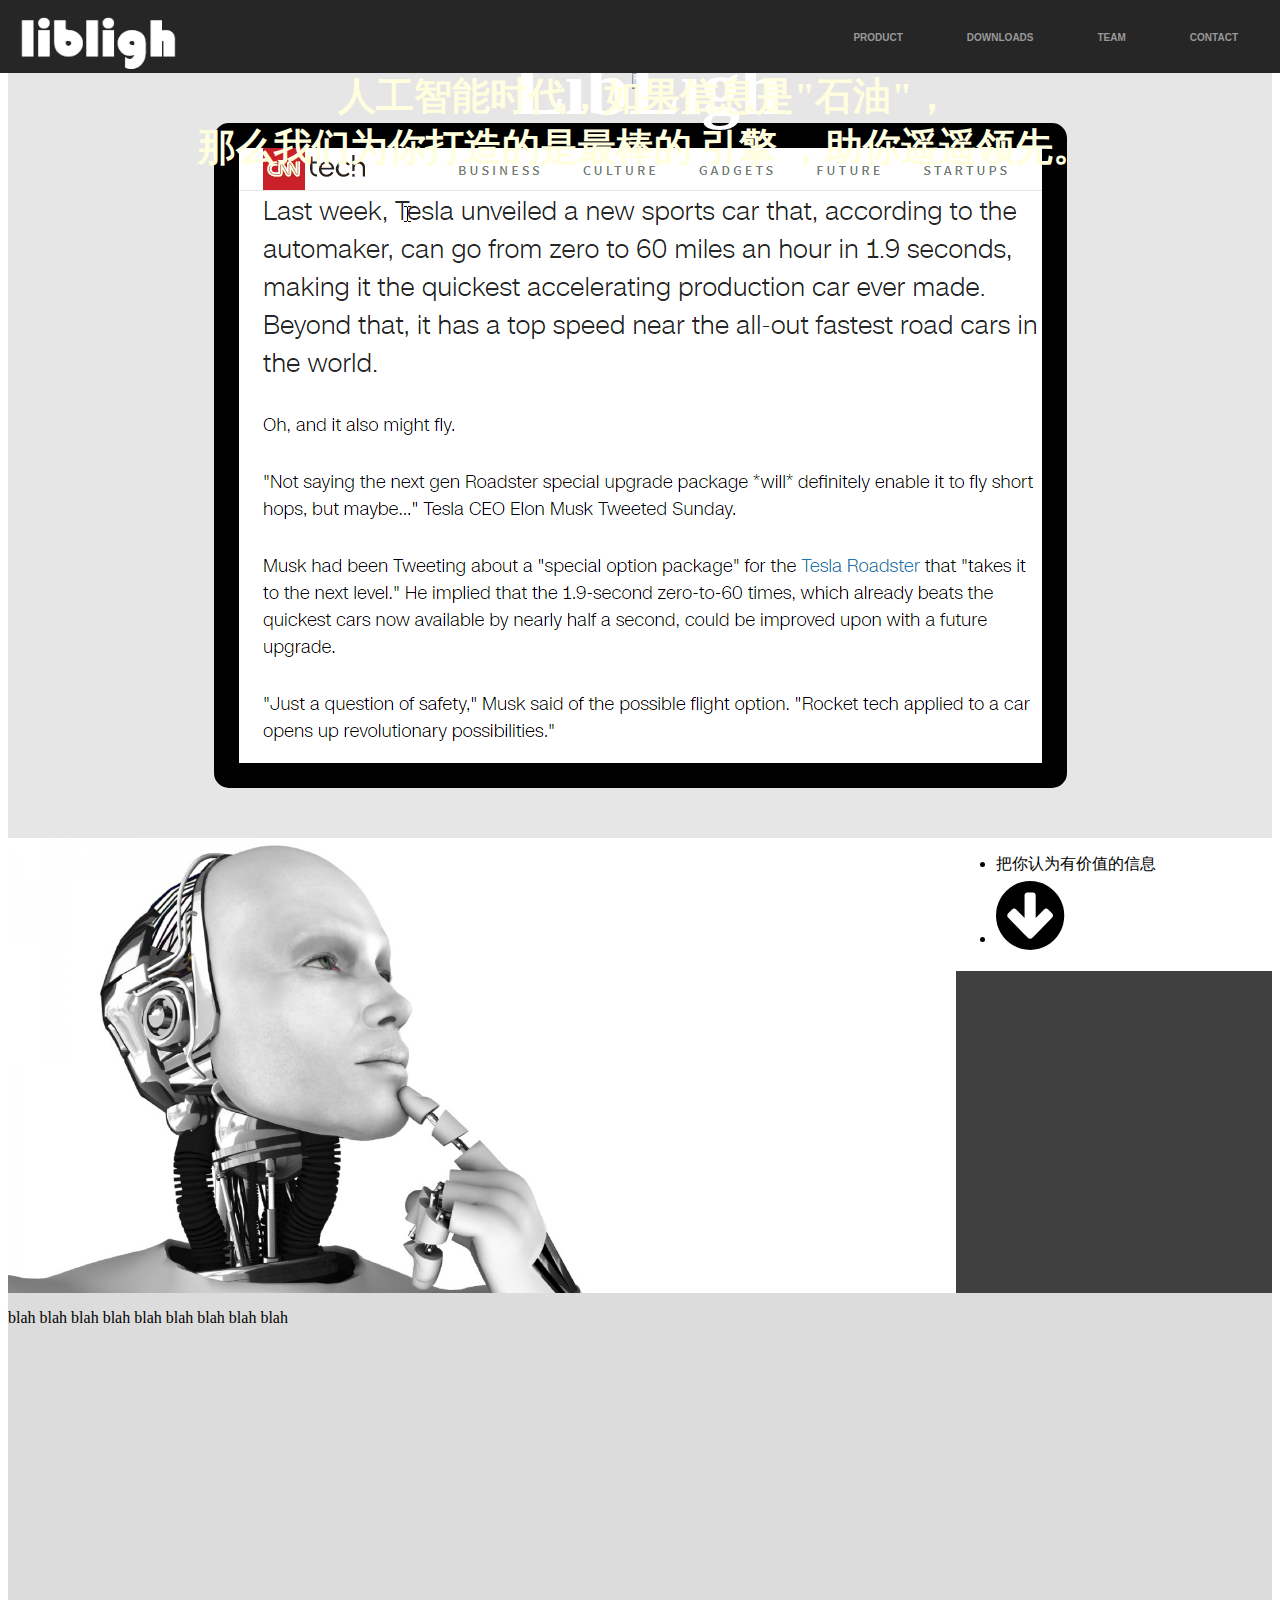
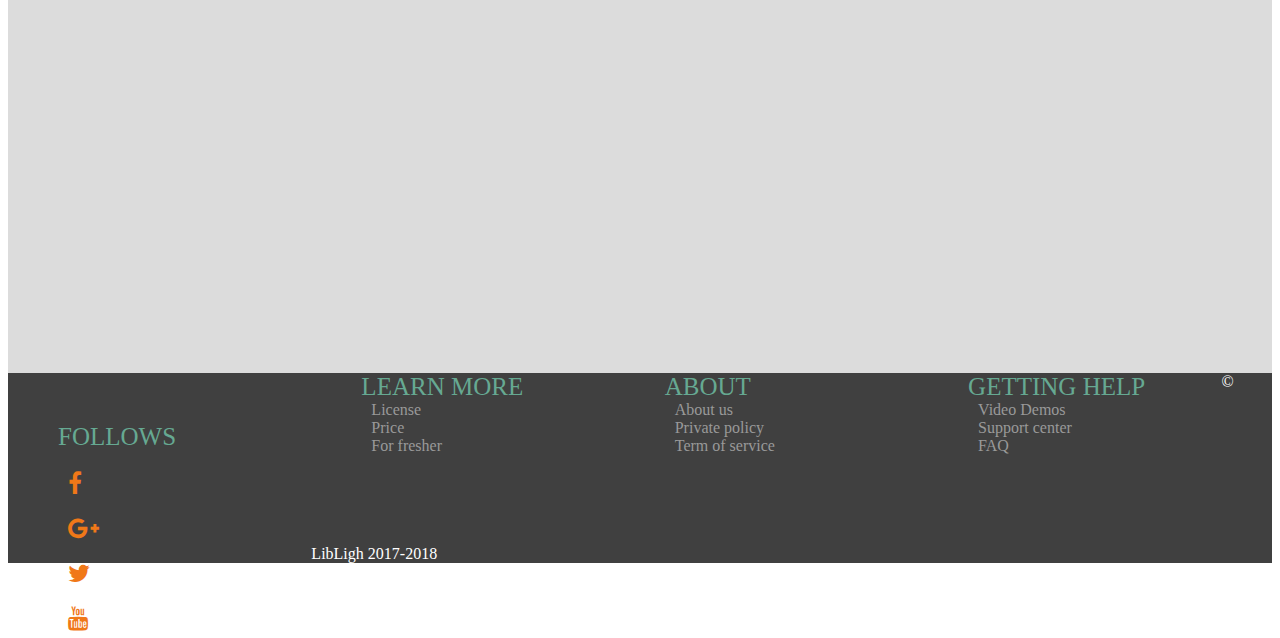
==== commit a36c8a47: "v6" ====
--- a/index.html
+++ b/index.html
@@ -42,22 +42,40 @@
 
       <div id="about_the_product" class="col-m-12 col-12">
 
-        <img class="jumbotron" src="img/b2_v2.jpg" >
+        <img class="jumbotron" src="img/b3.jpg" >
+        <div class="jumbotron_text">LibLigh
+
+        </div>
+
+        <div class="jumbotron_metaphor">
+          人工智能时代，如果信息是"石油"，<br>
+          那么我们为你打造的是最棒的 引擎 ，助你遥遥领先。
+
+
+        </div>
+
 
 
       </div>
 
 
       <div id="introduction" class="col-m-12 col-12">
+
         <div class="demo">
         <img class="demo_setting" src="video/demo.gif" border="25px solid black">
         </div>
       </div>
 
       <div id="our_product" class="col-m-12 col-12">
-
+        <div class="col-9">
           <img class="ai" src="img/ai_v2.jpg">
-
+        </div>
+        <div class="flow col-3">
+            <ul class="flow_steps">
+              <li>把你认为有价值的信息</li>
+              <li><i class="fa fa-arrow-circle-down fa-5x" aria-hidden="true"></i></li>
+            </ul>
+        </div>
       </div>
 
       <div id="section_3" class="col-m-12 col-12">
--- a/stylesheet.css
+++ b/stylesheet.css
@@ -48,6 +48,8 @@
   padding-bottom: 30px;
   height: auto;
   background-color: #e7e6e6;
+  position: relative;
+  text-align: center;
 }
 
 
@@ -55,6 +57,29 @@
 #introduction_the_product {
   background-color: #DCDCDC;
   height: 350px;
+
+}
+
+.jumbotron_text{
+  position: absolute;
+  top:40%;
+  left: 40%;
+  color: white;
+  font-size: 6vw;
+  font-weight: bold;
+}
+
+.jumbotron_metaphor{
+  position: absolute;
+  top:60%;
+  left: 15%;
+  color: #FFFFE0;
+  font-size: 3vw;
+  font-weight: bold;
+}
+
+.flow{
+  background-color: white;
 
 }
 
@@ -94,7 +119,7 @@
 }
 
 .ai{
-  position: relative;
+
   max-width: 100%;
   padding-bottom: 30px;
   margin: auto;
@@ -108,13 +133,17 @@
 }
 
 
-#our_product{
+#our_product::after{
   /*margin: auto;
   background-image:  url("img/ai_v2.jpg");
    background-repeat: no-repeat;*/
+
   background-color: white;
   height:auto;
   background-position: left;
+  content: "";
+  clear: both;
+  display: block;
 }
 #section_3 {
   margin-top: -49px;
@@ -341,6 +370,7 @@
 
 }
 
+/* symbel color*/
 .social i {
   color: #F07818;
   font-size: 150%;
@@ -490,6 +520,9 @@
 */
 @media only screen and (min-width: 1100px) {
   /* For desktop: */
+  [class*="col-"]{
+    float: left;
+  }
   .col-1 {
     width: 24%;
   }
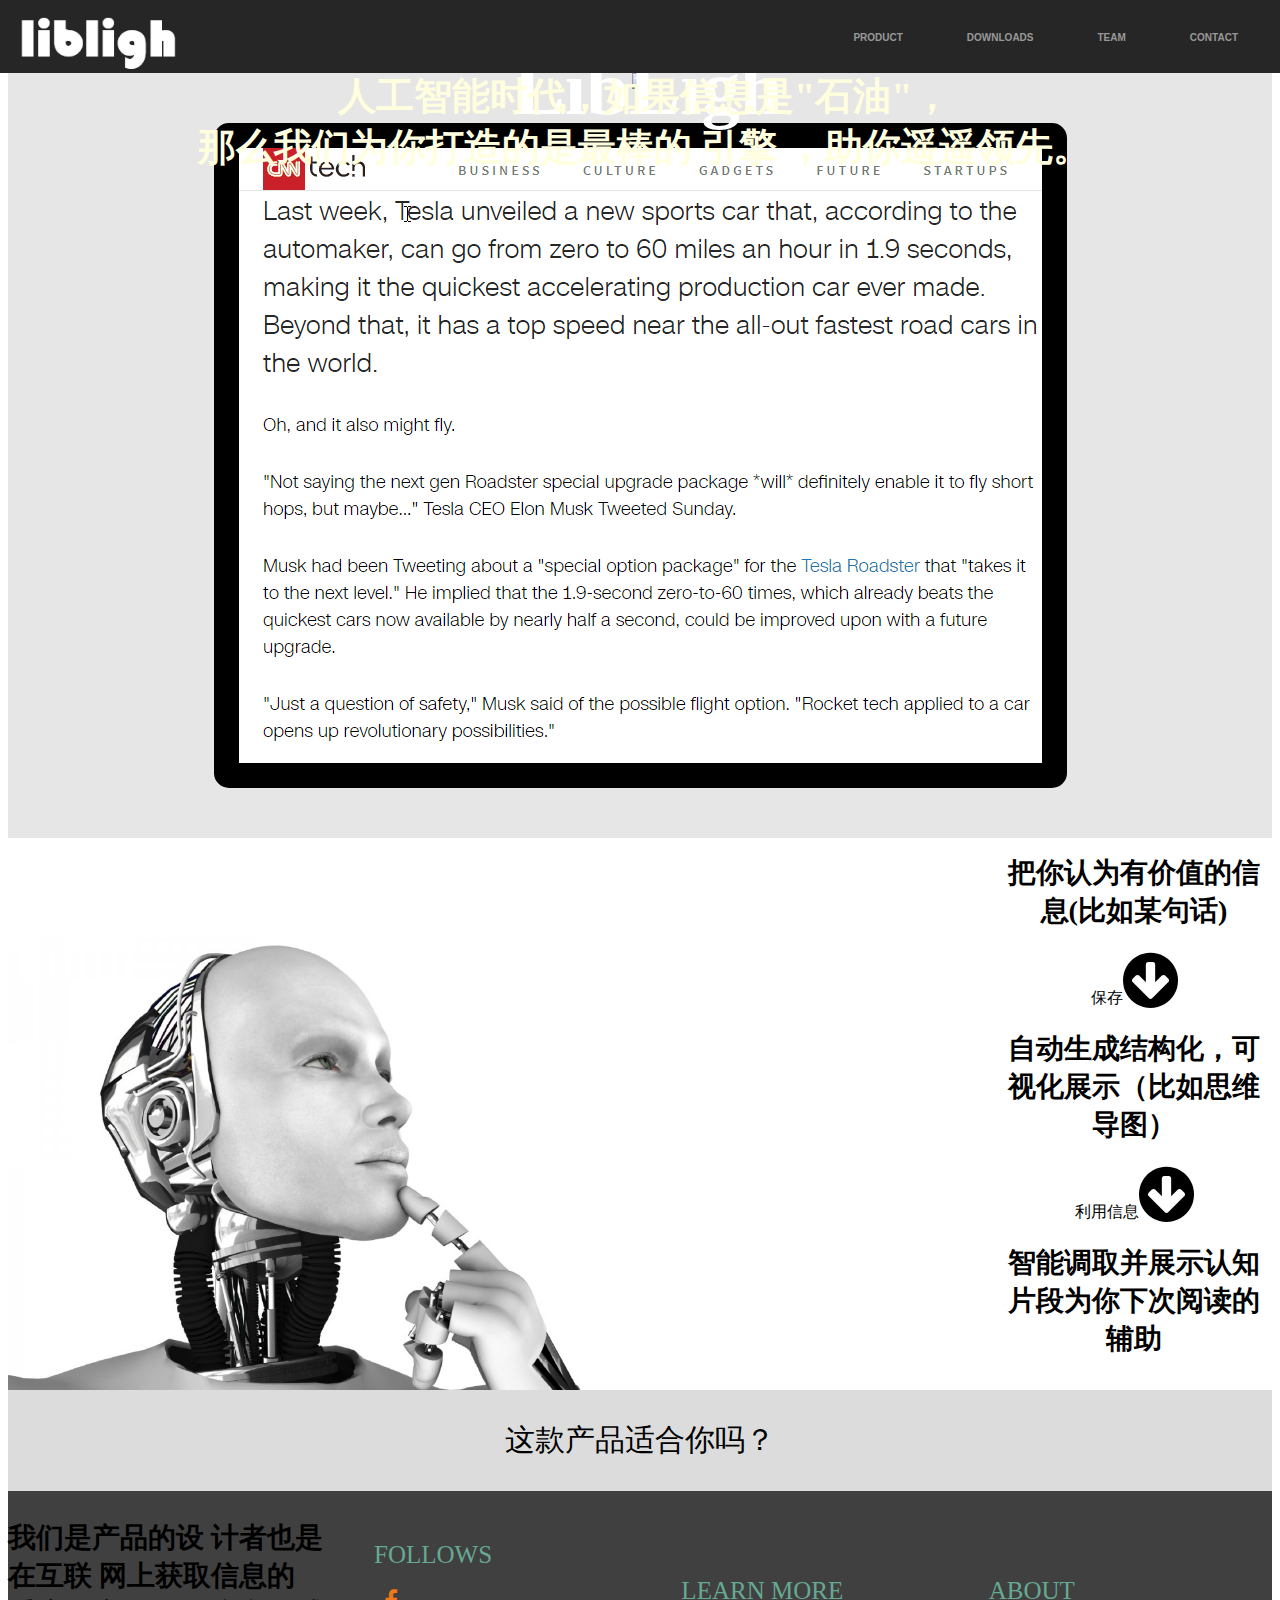
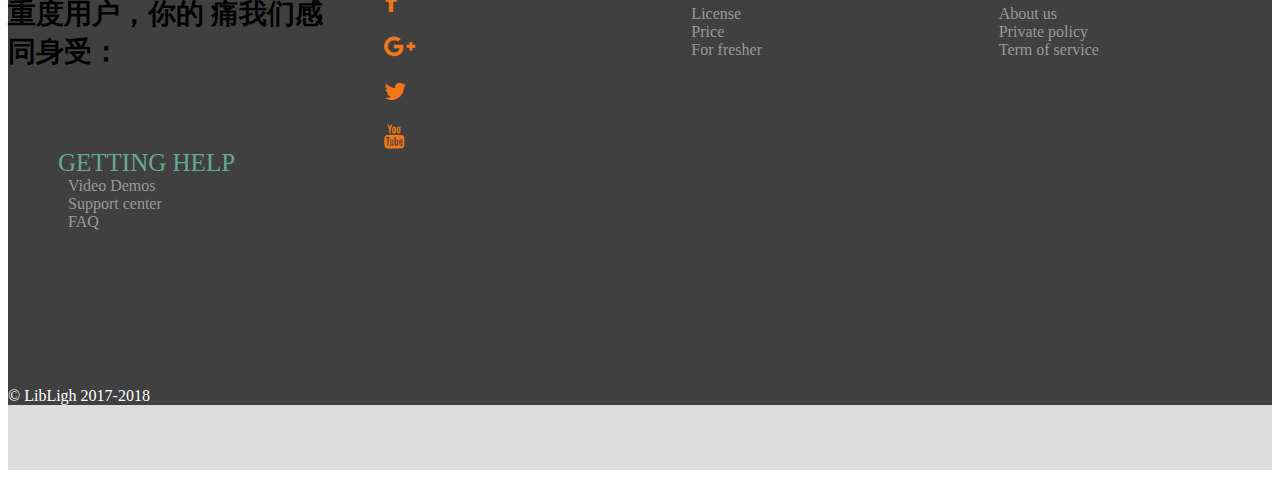
==== commit 049eaeef: "flow_done" ====
--- a/index.html
+++ b/index.html
@@ -35,7 +35,7 @@
   </div>
 
   <div id="wrapper">
-    <div id="row" class="col-m-12 col-12">
+    <div id="row" >
       <!--<div class="download_window ">
         <a class="download" href="dowload.html">DOWNLOADS</a>
       </div>-->
@@ -72,20 +72,26 @@
         </div>
         <div class="flow col-3">
             <ul class="flow_steps">
-              <li>把你认为有价值的信息</li>
-              <li><i class="fa fa-arrow-circle-down fa-5x" aria-hidden="true"></i></li>
+              <li class="flow_text_1">把你认为有价值的信息(比如某句话)</li></br>
+              <li>保存<i class="fa fa-arrow-circle-down fa-4x" aria-hidden="true"></i></li></br>
+              <li class="flow_text_1">自动生成结构化，可视化展示（比如思维导图）</li></br>
+              <li>利用信息<i class="fa fa-arrow-circle-down fa-4x" aria-hidden="true"></i></li></br>
+              <li class="flow_text_1">智能调取并展示认知片段为你下次阅读的辅助</li></br>
             </ul>
         </div>
       </div>
 
-      <div id="section_3" class="col-m-12 col-12">
-
-        <p>blah blah blah blah blah blah blah blah blah</p>
-
+      <div id="section_3" class="col-12" >
+        <div class="subheader col-12">
+          <p>这款产品适合你吗？</p>
+        </div>
+        <div class="col-3 flow_text_1">
+          <p>我们是产品的设 计者也是在互联 网上获取信息的 重度用户，你的 痛我们感同身受：</p>
       </div>
 
 
       <div class="clearfix"></div>
+
 
       <div class="footer">
         <div class="row">
--- a/stylesheet.css
+++ b/stylesheet.css
@@ -1,6 +1,7 @@
 * {
   box-sizing: border-box;
 }
+
 
 #construct_knowledge {
   margin-top: -25px;
@@ -80,13 +81,29 @@
 
 .flow{
   background-color: white;
-
-}
-
+}
+
+.flow_steps li{
+  list-style-type: none;
+  text-align: center;
+
+}
+
+.flow_text_1{
+
+  font-size: 2.2vw;
+  font-weight: bold;
+}
+.subheader{
+  text-align: center;
+  font-size: 30px;
+  background-color: #DCDCDC;
+}
 #introduction {
   padding-bottom: 50px;
   background-color: #e7e6e6;
   height: auto;
+  font-weight:900;
 
 }
 
@@ -119,9 +136,9 @@
 }
 
 .ai{
-
+  padding-top: 100px;
   max-width: 100%;
-  padding-bottom: 30px;
+  padding-bottom: 27px;
   margin: auto;
 
 
@@ -131,7 +148,9 @@
 #demo{
 
 }
-
+#our_product{
+  background-color: white;
+}
 
 #our_product::after{
   /*margin: auto;
@@ -144,6 +163,7 @@
   content: "";
   clear: both;
   display: block;
+
 }
 #section_3 {
   margin-top: -49px;
@@ -518,10 +538,17 @@
 }
 
 */
-@media only screen and (min-width: 1100px) {
+@media only screen and (min-width: 1122px) {
   /* For desktop: */
-  [class*="col-"]{
+  [class*="col-3"]{
     float: left;
+  }
+  [class*="col-9"]{
+    float: left;
+  }
+
+  .col-12{
+   float: left;
   }
   .col-1 {
     width: 24%;
@@ -592,10 +619,11 @@
 
 }
 
-@media screen and (max-width: 1100px) {
+@media screen and (max-width: 1122px) {
   [class*="col-"] {
     width: 100%;
   }
+
   #logo-guide ul.nav-guide {
     display: none;
 
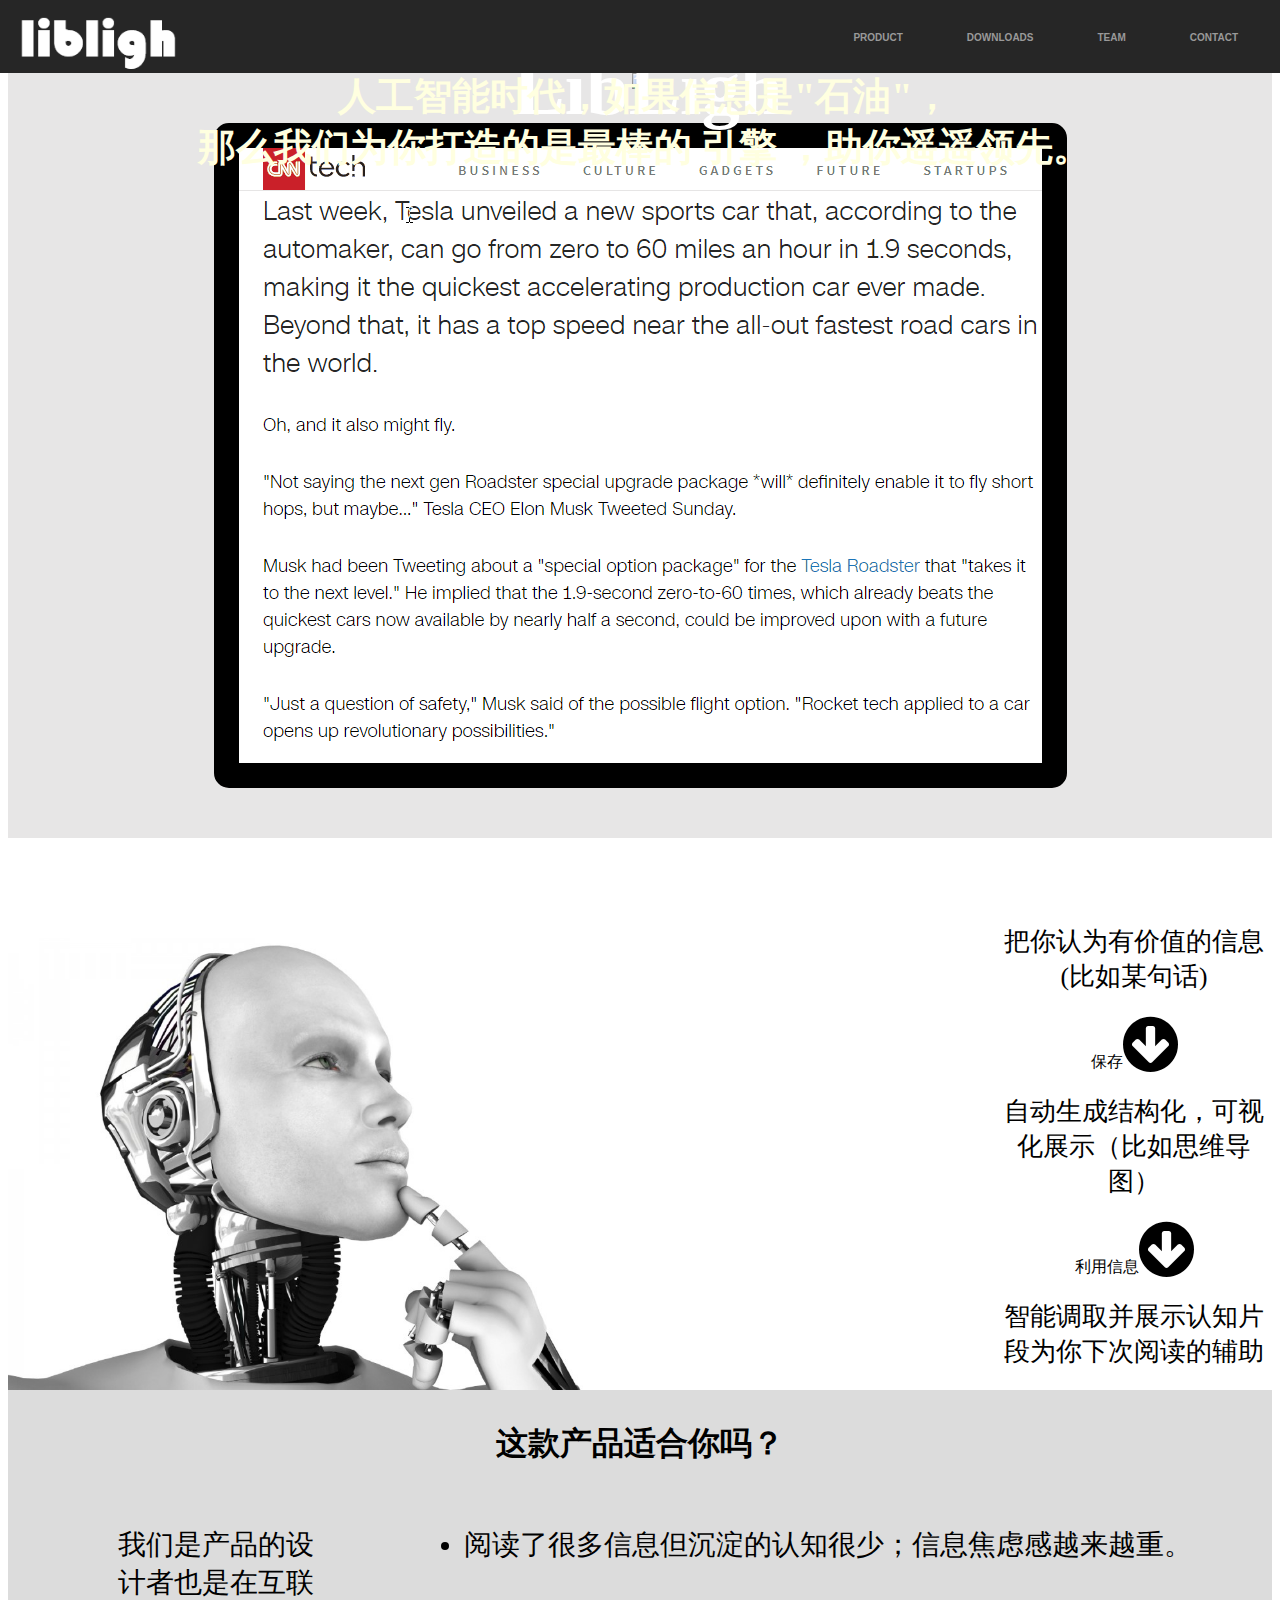
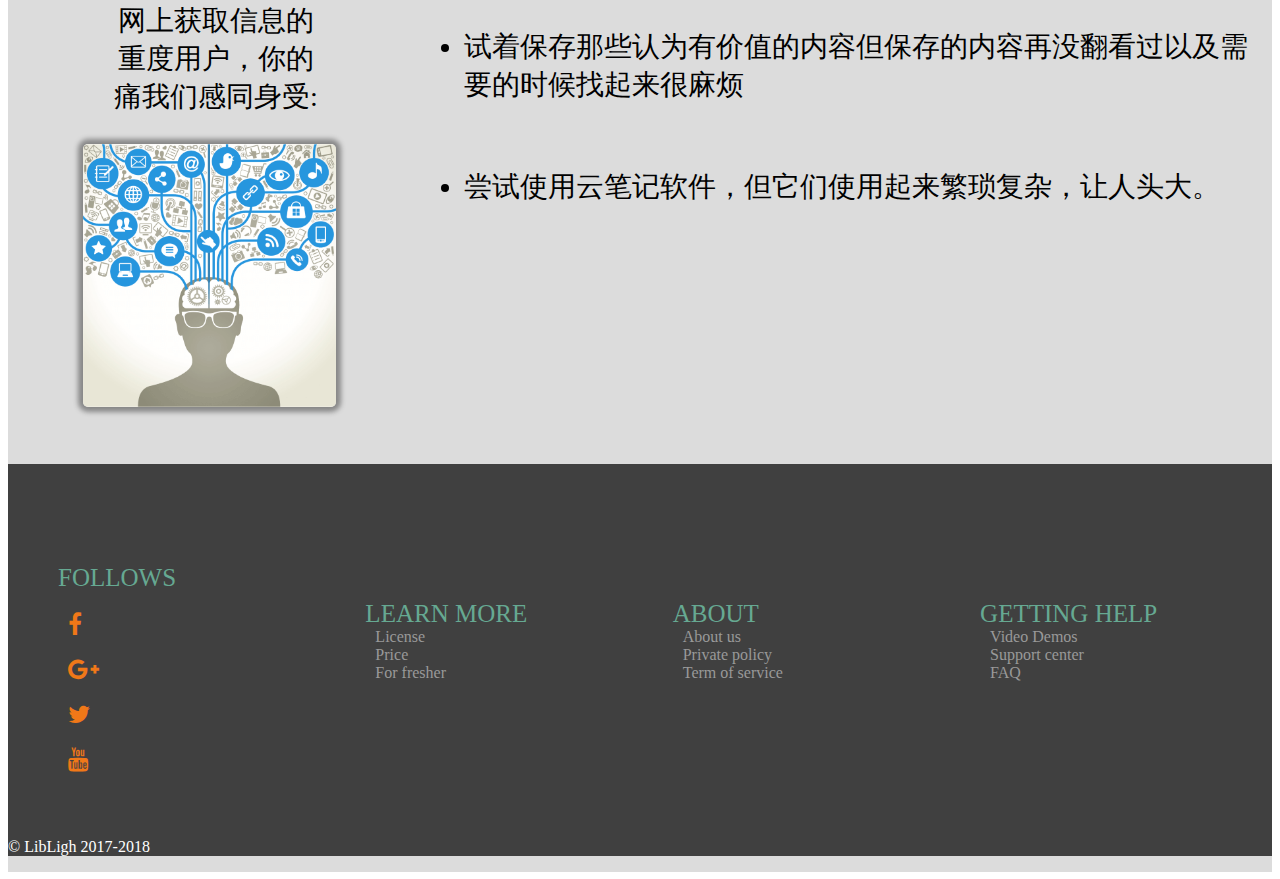
==== commit d9f09344: "flow_done" ====
--- a/index.html
+++ b/index.html
@@ -17,39 +17,38 @@
   <div id="header">
     <script src="js/jquery-1.11.2.min.js"></script>
     <div id="logo">
-      <img src="img/logo.png"  height="75" borde-radius="30">
+      <img src="img/logo.png" height="75" borde-radius="30">
     </div>
     <div id="logo-guide">
-    <nav class="menu">
-      <ul class="nav-guide">
-        <li><a   href="index.html">CONTACT</a></li>
-        <li><a   href="index.html">TEAM</a></li>
-        <li><a   href="index.html">DOWNLOADS</a></li>
-        <li><a   href="product.html">PRODUCT</a></li>
+      <nav class="menu">
+        <ul class="nav-guide">
+          <li><a href="index.html">CONTACT</a></li>
+          <li><a href="index.html">TEAM</a></li>
+          <li><a href="index.html">DOWNLOADS</a></li>
+          <li><a href="product.html">PRODUCT</a></li>
 
-      </ul>
-    </nav>
+        </ul>
+      </nav>
       <a class="toggle-nav" href="#">&#9776;
       </a>
     </div>
   </div>
 
   <div id="wrapper">
-    <div id="row" >
+    <div id="row">
       <!--<div class="download_window ">
         <a class="download" href="dowload.html">DOWNLOADS</a>
       </div>-->
 
       <div id="about_the_product" class="col-m-12 col-12">
 
-        <img class="jumbotron" src="img/b3.jpg" >
+        <img class="jumbotron" src="img/b3.jpg">
         <div class="jumbotron_text">LibLigh
 
         </div>
 
         <div class="jumbotron_metaphor">
-          人工智能时代，如果信息是"石油"，<br>
-          那么我们为你打造的是最棒的 引擎 ，助你遥遥领先。
+          人工智能时代，如果信息是"石油"，<br> 那么我们为你打造的是最棒的 引擎 ，助你遥遥领先。
 
 
         </div>
@@ -62,7 +61,7 @@
       <div id="introduction" class="col-m-12 col-12">
 
         <div class="demo">
-        <img class="demo_setting" src="video/demo.gif" border="25px solid black">
+          <img class="demo_setting" src="video/demo.gif" border="25px solid black">
         </div>
       </div>
 
@@ -71,30 +70,47 @@
           <img class="ai" src="img/ai_v2.jpg">
         </div>
         <div class="flow col-3">
-            <ul class="flow_steps">
-              <li class="flow_text_1">把你认为有价值的信息(比如某句话)</li></br>
-              <li>保存<i class="fa fa-arrow-circle-down fa-4x" aria-hidden="true"></i></li></br>
-              <li class="flow_text_1">自动生成结构化，可视化展示（比如思维导图）</li></br>
-              <li>利用信息<i class="fa fa-arrow-circle-down fa-4x" aria-hidden="true"></i></li></br>
-              <li class="flow_text_1">智能调取并展示认知片段为你下次阅读的辅助</li></br>
-            </ul>
+          <ul class="flow_steps">
+        
+            <li class="flow_text_1">把你认为有价值的信息(比如某句话)</li>
+            </br>
+            <li>保存<i class="fa fa-arrow-circle-down fa-4x" aria-hidden="true"></i></li>
+            </br>
+            <li class="flow_text_1">自动生成结构化，可视化展示（比如思维导图）</li>
+            </br>
+            <li>利用信息<i class="fa fa-arrow-circle-down fa-4x" aria-hidden="true"></i></li>
+            </br>
+            <li class="flow_text_1">智能调取并展示认知片段为你下次阅读的辅助</li>
+            </br>
+          </ul>
         </div>
       </div>
 
-      <div id="section_3" class="col-12" >
+      <div id="section_3" class="col-12">
         <div class="subheader col-12">
           <p>这款产品适合你吗？</p>
         </div>
-        <div class="col-3 flow_text_1">
-          <p>我们是产品的设 计者也是在互联 网上获取信息的 重度用户，你的 痛我们感同身受：</p>
-      </div>
+        <div class="match">
+          <div class="col-3 flow_text_2">
+            <p class="subheader_2 ">我们是产品的设计者也是在互联网上获取信息的重度用户，你的痛我们感同身受:</p>
+            <img class=" knowledge" src="img/unstructed_knoledge.png">
+          </div>
+
+          <div class="col-9 flow_text_3">
+            <ul>
+              <li>阅读了很多信息但沉淀的认知很少；信息焦虑感越来越重。 </li></br></br>
+              <li>试着保存那些认为有价值的内容但保存的内容再没翻看过以及需要的时候找起来很麻烦</li></br></br>
+              <li>尝试使用云笔记软件，但它们使用起来繁琐复杂，让人头大。</li></br></br>
+            </ul>
+          </div>
+        </div>
 
 
-      <div class="clearfix"></div>
+        <div class="clearfix"></div>
 
 
-      <div class="footer">
-        <div class="row">
+        <div class="footer">
+          <div class="row">
             <div class="p  col-1">
               <span class="text">FOLLOWS</span>
               <ul class="social">
@@ -115,59 +131,59 @@
                 <li><a class="license">For fresher</a></li>
 
 
-              </br>
-              </br>
-              </br>
-              </br>
-              </br>
+                </br>
+                </br>
+                </br>
+                </br>
+                </br>
 
               </ul>
-          </div>
+            </div>
 
-          <div class="p2   col-1">
-            <span class="text">ABOUT</span>
-            <ul class="social">
-              <li><a class="license">About us</a></li>
-              <li><a class="license">Private policy</a></li>
-              <li><a class="license">Term of service</a></li>
+            <div class="p2   col-1">
+              <span class="text">ABOUT</span>
+              <ul class="social">
+                <li><a class="license">About us</a></li>
+                <li><a class="license">Private policy</a></li>
+                <li><a class="license">Term of service</a></li>
 
-            </br>
-            </br>
-            </br>
-            </br>
-            </br>
-            </ul>
+                </br>
+                </br>
+                </br>
+                </br>
+                </br>
+              </ul>
 
 
-        </div>
+            </div>
 
-        <div class="p3  col-1">
-          <span class="text">GETTING HELP</span>
-          <ul class="social">
-            <li><a class="license">Video Demos</a></li>
-            <li><a class="license">Support center</a></li>
-            <li><a class="license">FAQ</a></li>
+            <div class="p3  col-1">
+              <span class="text">GETTING HELP</span>
+              <ul class="social">
+                <li><a class="license">Video Demos</a></li>
+                <li><a class="license">Support center</a></li>
+                <li><a class="license">FAQ</a></li>
 
-          </br>
-          </br>
-          </br>
-          </br>
-          </br>
-          </ul>
+                </br>
+                </br>
+                </br>
+                </br>
+                </br>
+              </ul>
 
 
-      </div>
+            </div>
 
 
 
-      </div>
+          </div>
 
 
 
 </body>
 <div class="copy_right">
 
-</p>&copy; LibLigh 2017-2018
+  </p>&copy; LibLigh 2017-2018
   <p>
 </div>
 
--- a/stylesheet.css
+++ b/stylesheet.css
@@ -81,6 +81,7 @@
 
 .flow{
   background-color: white;
+  padding-top: 70px;
 }
 
 .flow_steps li{
@@ -89,14 +90,49 @@
 
 }
 
+.match{
+  padding-bottom: 50px;
+
+}
+
+.match::after{
+  content: "";
+  clear:both;
+  display: block;
+
+}
+
 .flow_text_1{
-
+  text-align: left;
+  font-size: 2vw;
+
+
+}
+
+.flow_text_2{
+
+  text-align: left;
   font-size: 2.2vw;
+
+}
+
+.flow_text_3{
+  padding-left: 100px;
+  text-align: left;
+  font-size: 2.2vw;
+
+
+}
+
+.subheader{
+  text-align: center;
+  font-size: 2.5vw;
+  background-color: #DCDCDC;
   font-weight: bold;
 }
-.subheader{
-  text-align: center;
-  font-size: 30px;
+.subheader_2{
+  text-align: center;
+  padding-left: 100px;
   background-color: #DCDCDC;
 }
 #introduction {
@@ -167,8 +203,9 @@
 }
 #section_3 {
   margin-top: -49px;
+  /*background-color: #E8E6D7;*/
   background-color: #DCDCDC;
-  height: 680px;
+  height: auto;
 
 
 
@@ -232,7 +269,13 @@
   color: red;
 }*/
 
-
+.knowledge{
+  border-radius: 5px;
+  border-width: 2px;
+  -moz-box-shadow: 0 0 5px 5px #888;
+  -webkit-box-shadow: 0 0 5px 5px#888;
+  box-shadow: 0 0 5px 5px #888
+}
 
 .download {
 
@@ -616,6 +659,14 @@
     padding: 22px;
   }
 
+  .knowledge{
+
+    margin: auto;
+    width: 80%;
+    margin-left: 75px;
+
+
+  }
 
 }
 
@@ -623,7 +674,11 @@
   [class*="col-"] {
     width: 100%;
   }
-
+  .flow_text_1{
+    text-align: center;
+    font-size: 2.2vw;
+    font-weight: bold;
+  }
   #logo-guide ul.nav-guide {
     display: none;
 
@@ -698,6 +753,13 @@
     transition: color linear 0.15s;
 
   }
+  .knowledge{
+    margin: auto;
+    width: 30%;
+    height: auto;
+    margin-left:350px;
+
+  }
 /*
   .toggle-nav:hover, .toggle-nav.nav-guide {
     text-decoration: none;
@@ -717,4 +779,8 @@
   .p3{
     text-align: center;
   }
-}
+  .flow{
+    padding-bottom: 60px;
+    padding-top: 40px;
+  }
+}
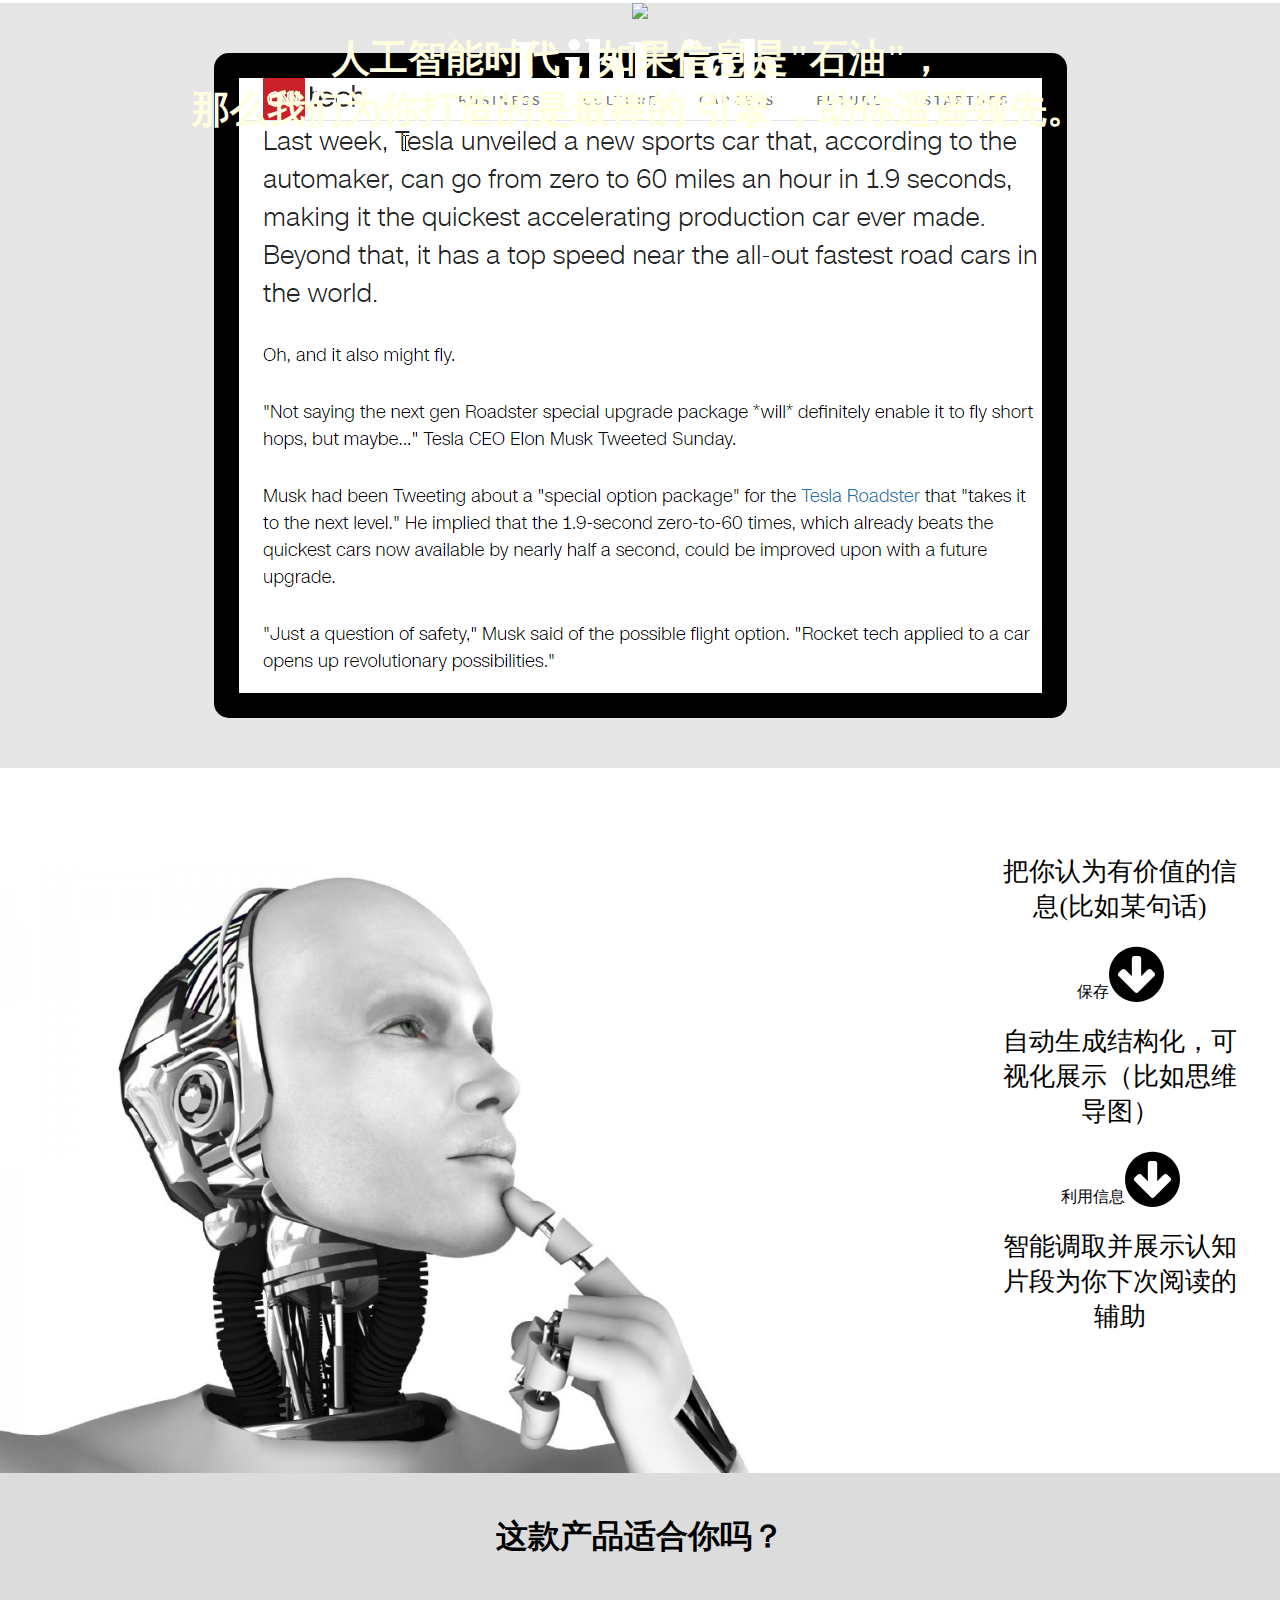
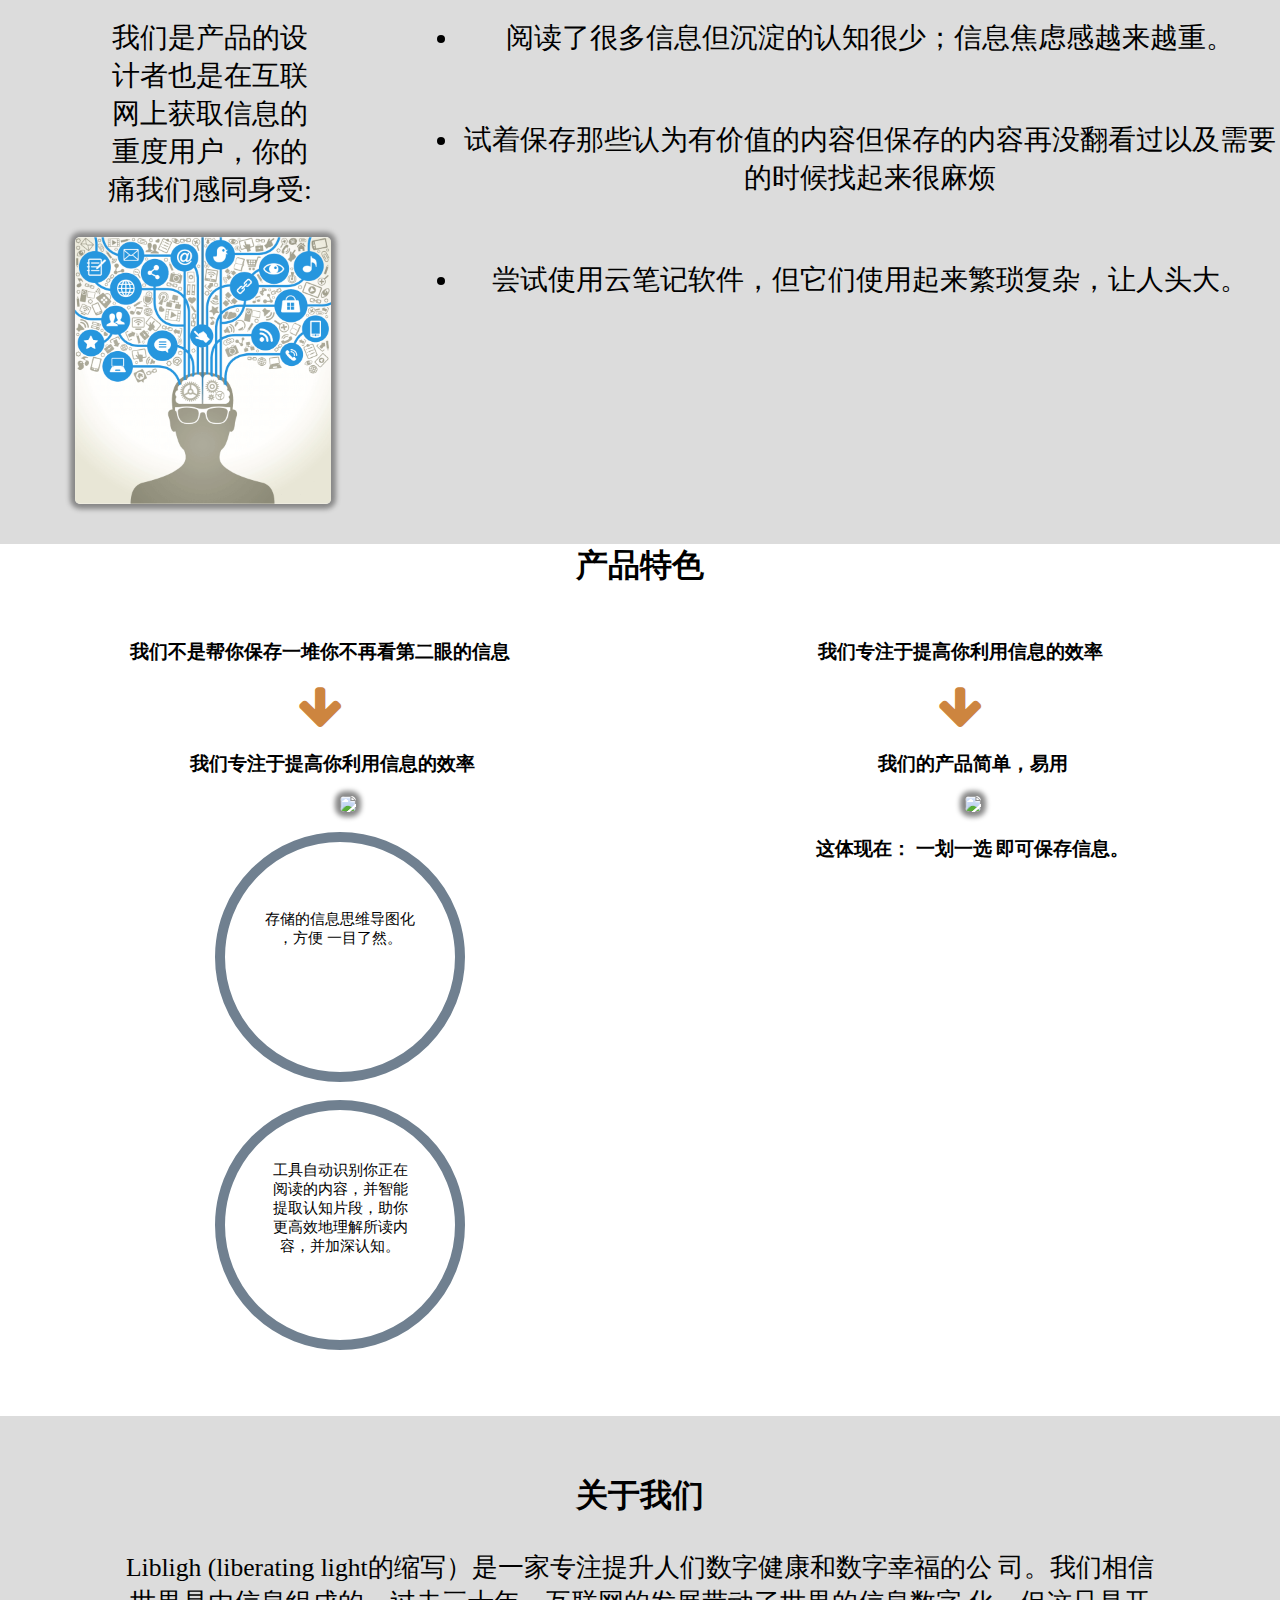
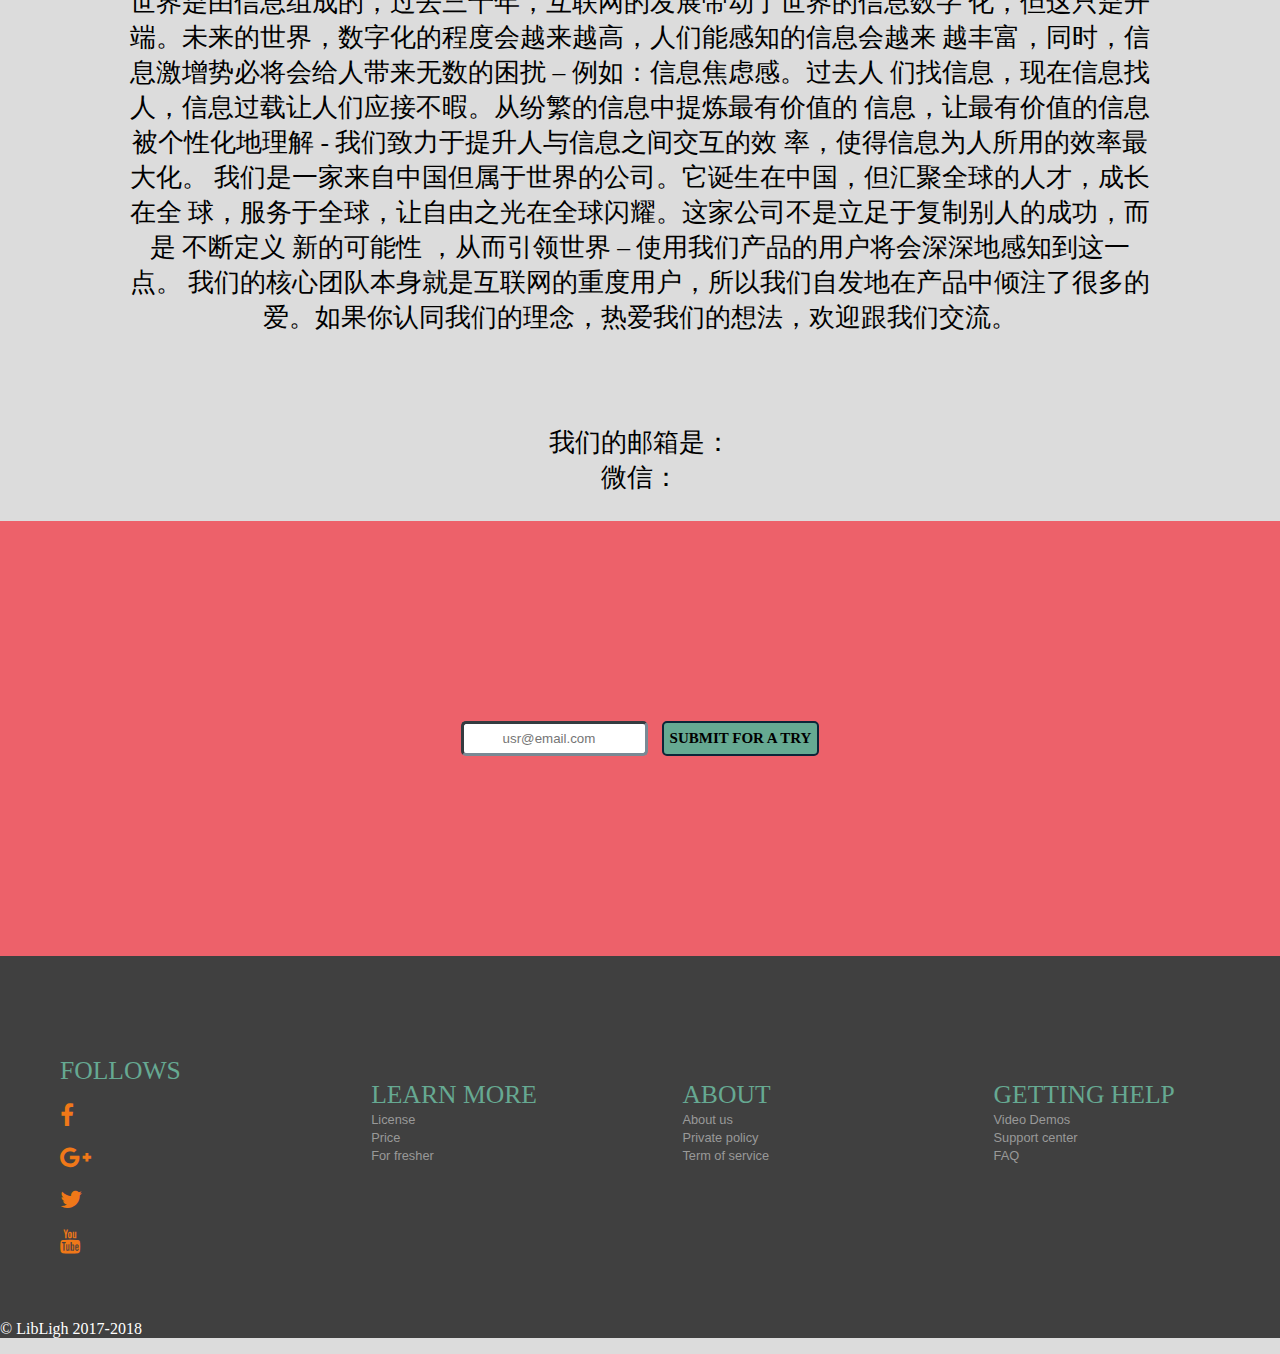
==== commit 72411772: "flow_done" ====
--- a/index.html
+++ b/index.html
@@ -14,7 +14,7 @@
 </head>
 
 <body>
-  <div id="header">
+  <!--<div id="header">
     <script src="js/jquery-1.11.2.min.js"></script>
     <div id="logo">
       <img src="img/logo.png" height="75" borde-radius="30">
@@ -32,7 +32,7 @@
       <a class="toggle-nav" href="#">&#9776;
       </a>
     </div>
-  </div>
+  </div>-->
 
   <div id="wrapper">
     <div id="row">
@@ -71,7 +71,7 @@
         </div>
         <div class="flow col-3">
           <ul class="flow_steps">
-        
+
             <li class="flow_text_1">把你认为有价值的信息(比如某句话)</li>
             </br>
             <li>保存<i class="fa fa-arrow-circle-down fa-4x" aria-hidden="true"></i></li>
@@ -105,6 +105,79 @@
           </div>
         </div>
 
+        <div id="section_4">
+            <div class="subheader">
+                <p>产品特色</p>
+            </div>
+            <div class="match_1">
+              <div class="col-6 flow_text_4">
+                <p class="subheader_3">我们不是帮你保存一堆你不再看第二眼的信息
+                </p>
+                <i class="fa fa-arrow-down fa-3x arrow_center" aria-hidden="true"></i>
+                <p class="subheader_4">我们专注于提高你利用信息的效率
+                </p>
+                <img class="knowledge_2" src="img\alex-knight-199368.jpg">
+                <div class="circle" >
+                <ul class="list_3">
+                  <li></br></br></br></br>存储的信息思维导图化</br>，方便 一目了然。</li></br>
+                  <li></br></br></br>工具自动识别你正在</br>阅读的内容，并智能</br>提取认知片段，助你</br>更高效地理解所读内</br>容，并加深认知。</li>
+                </ul>
+              </div>
+              </div>
+
+
+              <div class="col-6 flow_text_4">
+
+                <p class="subheader_3">我们专注于提高你利用信息的效率
+                </p>
+                <i class="fa fa-arrow-down fa-3x arrow_center" aria-hidden="true"></i>
+                <p class="subheader_4">我们的产品简单，易用
+                </p>
+                <img class="knowledge_3" src="img\delfi-de-la-rua-152121.jpg">
+                <p class="subheader_4">这体现在： 一划一选 即可保存信息。
+                </p>
+
+              </div>
+
+            </div>
+
+        </div>
+
+        <div id="us">
+            <div class="us subheader col-12">
+              <p>关于我们</p>
+            </div>
+            <div class="detail">
+              <p>
+                    Libligh (liberating light的缩写）是一家专注提升人们数字健康和数字幸福的公
+              司。我们相信世界是由信息组成的，过去三十年，互联网的发展带动了世界的信息数字
+              化，但这只是开端。未来的世界，数字化的程度会越来越高，人们能感知的信息会越来
+              越丰富，同时，信息激增势必将会给人带来无数的困扰 – 例如：信息焦虑感。过去人
+              们找信息，现在信息找人，信息过载让人们应接不暇。从纷繁的信息中提炼最有价值的
+              信息，让最有价值的信息被个性化地理解 - 我们致力于提升人与信息之间交互的效
+              率，使得信息为人所用的效率最大化。
+              我们是一家来自中国但属于世界的公司。它诞生在中国，但汇聚全球的人才，成长在全
+              球，服务于全球，让自由之光在全球闪耀。这家公司不是立足于复制别人的成功，而是
+              不断定义 新的可能性 ，从而引领世界 – 使用我们产品的用户将会深深地感知到这一点。
+              我们的核心团队本身就是互联网的重度用户，所以我们自发地在产品中倾注了很多的
+              爱。如果你认同我们的理念，热爱我们的想法，欢迎跟我们交流。</br></br></br></br>
+
+              我们的邮箱是：</br>
+              微信：
+            </p>
+            </div>
+
+
+        </div>
+      <div class="regist">
+        <form class="regist_form">
+          <input class="email_box" type="email" placeholder="          usr@email.com">
+          <input class="submit" type="submit" value="SUBMIT FOR A TRY">
+        </form>
+
+      </div>
+
+
 
         <div class="clearfix"></div>
 
@@ -114,10 +187,10 @@
             <div class="p  col-1">
               <span class="text">FOLLOWS</span>
               <ul class="social">
-                <li><a href="#"><i class="fa fa-facebook"></i></a></li>
-                <li><a href="#"><i class="fa fa-google-plus"></i></a></li>
-                <li><a href="#"><i class="fa fa-twitter"></i></a></li>
-                <li><a href="#"><i class="fa fa-youtube"></i></a></li>
+                <li><a href="#"><i class="fa fa-facebook fa-5x" ></i></a></li>
+                <li><a href="#"><i class="fa fa-google-plus fa-5x"></i></a></li>
+                <li><a href="#"><i class="fa fa-twitter fa-5x"></i></a></li>
+                <li><a href="#"><i class="fa fa-youtube fa-5x"></i></a></li>
 
 
               </ul>
--- a/stylesheet.css
+++ b/stylesheet.css
@@ -12,16 +12,20 @@
 }
 
 #header {
-  height: 80px;
+  margin-top: -8px;
   background-color:#262626;
   position: fixed;
   right: 0;
   left: 0;
   z-index: 1;
+  padding-top: -10px;
 }
 
 #wrapper {
-  margin-top: -15px;
+  position: absolute;
+  margin-top: -5px;
+  right: 0;
+  left: 0;
 }
 
 #logo {
@@ -45,7 +49,7 @@
 
 
 #about_the_product {
-  padding-top: 80px;
+  padding-top: 0px;
   padding-bottom: 30px;
   height: auto;
   background-color: #e7e6e6;
@@ -82,6 +86,7 @@
 .flow{
   background-color: white;
   padding-top: 70px;
+  padding-right: 40px;
 }
 
 .flow_steps li{
@@ -101,6 +106,17 @@
   display: block;
 
 }
+.match_1{
+  padding-bottom: 50px;
+
+}
+
+.match_1::after{
+  content: "";
+  clear:both;
+  display: block;
+
+}
 
 .flow_text_1{
   text-align: left;
@@ -111,23 +127,41 @@
 
 .flow_text_2{
 
-  text-align: left;
+  text-align: center;
   font-size: 2.2vw;
+
+}
+.flow_text_4{
+  text-align: center;
 
 }
 
 .flow_text_3{
   padding-left: 100px;
-  text-align: left;
+  text-align: center;
   font-size: 2.2vw;
 
 
 }
 
+
+.list_3 li{
+  margin: auto;
+  width: 250px;
+  height: 250px;
+  list-style-type: none;
+  border:10px solid #708090;
+  border-radius:125px;
+  font-size: 15px;
+
+
+}
+
+
 .subheader{
   text-align: center;
   font-size: 2.5vw;
-  background-color: #DCDCDC;
+
   font-weight: bold;
 }
 .subheader_2{
@@ -135,10 +169,48 @@
   padding-left: 100px;
   background-color: #DCDCDC;
 }
+.subheader_3{
+  text-align: center;
+  font-size: 1.5vw;
+  background-color:white;
+  font-weight: bold;
+}
+.subheader_4{
+  text-align: center;
+  padding-left: 25px;
+  background-color:white;
+  font-size: 1.5vw;
+  font-weight: bold;
+}
+
+
+.arrow_center{
+  text-align: center;
+
+  color: #CD853F;
+}
+
+#us{
+  background-color: #DCDCDC;
+
+
+}
+
+.detail {
+  margin: auto;
+  font-size: 1vw;
+  height: auto;
+  padding-left: 150px;
+  padding-right: 150px;
+  text-align: center;
+
+}
+
 #introduction {
   padding-bottom: 50px;
   background-color: #e7e6e6;
   height: auto;
+
   font-weight:900;
 
 }
@@ -202,15 +274,24 @@
 
 }
 #section_3 {
+  margin-top: -31px;
+  /*background-color: #E8E6D7;*/
+  background-color: #DCDCDC;
+  height: auto;
+  padding-top: 10px;
+
+
+}
+
+#section_4 {
   margin-top: -49px;
   /*background-color: #E8E6D7;*/
-  background-color: #DCDCDC;
-  height: auto;
-
-
-
-}
-
+  background-color:white;
+  height: auto;
+
+
+
+}
 
 #product_methodology {
   padding-top: 20px;
@@ -270,6 +351,28 @@
 }*/
 
 .knowledge{
+  margin-left: 50px;
+  height: auto;
+  border-radius: 5px;
+  border-width: 2px;
+  -moz-box-shadow: 0 0 5px 5px #888;
+  -webkit-box-shadow: 0 0 5px 5px#888;
+  box-shadow: 0 0 5px 5px #888
+}
+.knowledge_2{
+  margin-left: 55px;
+  width: 250px;
+  height: auto;
+  border-radius: 5px;
+  border-width: 2px;
+  -moz-box-shadow: 0 0 5px 5px #888;
+  -webkit-box-shadow: 0 0 5px 5px#888;
+  box-shadow: 0 0 5px 5px #888
+}
+.knowledge_3{
+  margin-left: 25px;
+  width: 300px;
+  height: auto;
   border-radius: 5px;
   border-width: 2px;
   -moz-box-shadow: 0 0 5px 5px #888;
@@ -437,7 +540,7 @@
 .social i {
   color: #F07818;
   font-size: 150%;
-  padding-top: 20px;
+  padding-top: 17px;
 }
 
 .social i:hover {
@@ -449,8 +552,8 @@
 .text {
   margin-bottom: -10px;
   text-align: center;
-  font-size: 25px;
-
+  font-size: 2vw;
+  margin-left: 10px;
   font-family: fantasy;
   color: #66a992;
 }
@@ -461,7 +564,9 @@
 }
 .license{
   color:#999999;
-  font-family:fantasy;
+  font-family:sans-serif;
+  font-size: 1vw;
+
 }
 
 
@@ -520,6 +625,47 @@
   overflow: auto;
 }
 
+.regist{
+  background-color: #EE3442;
+  width: 100%;
+  height: auto;
+
+}
+
+.regist_form{
+  background-color: #ED616A;
+  padding-top: 200px;
+  padding-bottom: 200px;
+  text-align: center;
+}
+
+.email_box{
+  height: 35px;
+  border-width: 3px;
+  border-color:#798994;
+  border-radius: 5px;
+}
+.submit{
+  height: 35px;
+  background-color: #66a992;
+  border-width: 2px;
+  border-color: #0C2538;
+  font-size: 15px;
+  font-family:inherit;
+  font-weight: bold;
+  margin-left: 10px;
+  border-radius: 5px;
+  border-style:solid;
+
+
+}
+
+.submit:hover{
+  border-color: white;
+  border-width: 2px;
+  color: white;
+}
+
 
 #logo-guide a:hover, #logo-guide .current-item a {
   text-decoration: none;
@@ -589,7 +735,9 @@
   [class*="col-9"]{
     float: left;
   }
-
+  [class*="col-6"]{
+    float: left;
+  }
   .col-12{
    float: left;
   }
@@ -665,6 +813,16 @@
     width: 80%;
     margin-left: 75px;
 
+
+  }
+
+  .detail{
+    margin: auto;
+    font-size: 2vw;
+    height: auto;
+    padding-left: 125px;
+    padding-right: 125px;
+    text-align: center;
 
   }
 
@@ -757,7 +915,11 @@
     margin: auto;
     width: 30%;
     height: auto;
-    margin-left:350px;
+
+
+  }
+  .knowledge_2{
+    margin: auto;
 
   }
 /*
@@ -783,4 +945,6 @@
     padding-bottom: 60px;
     padding-top: 40px;
   }
-}
+
+
+}
